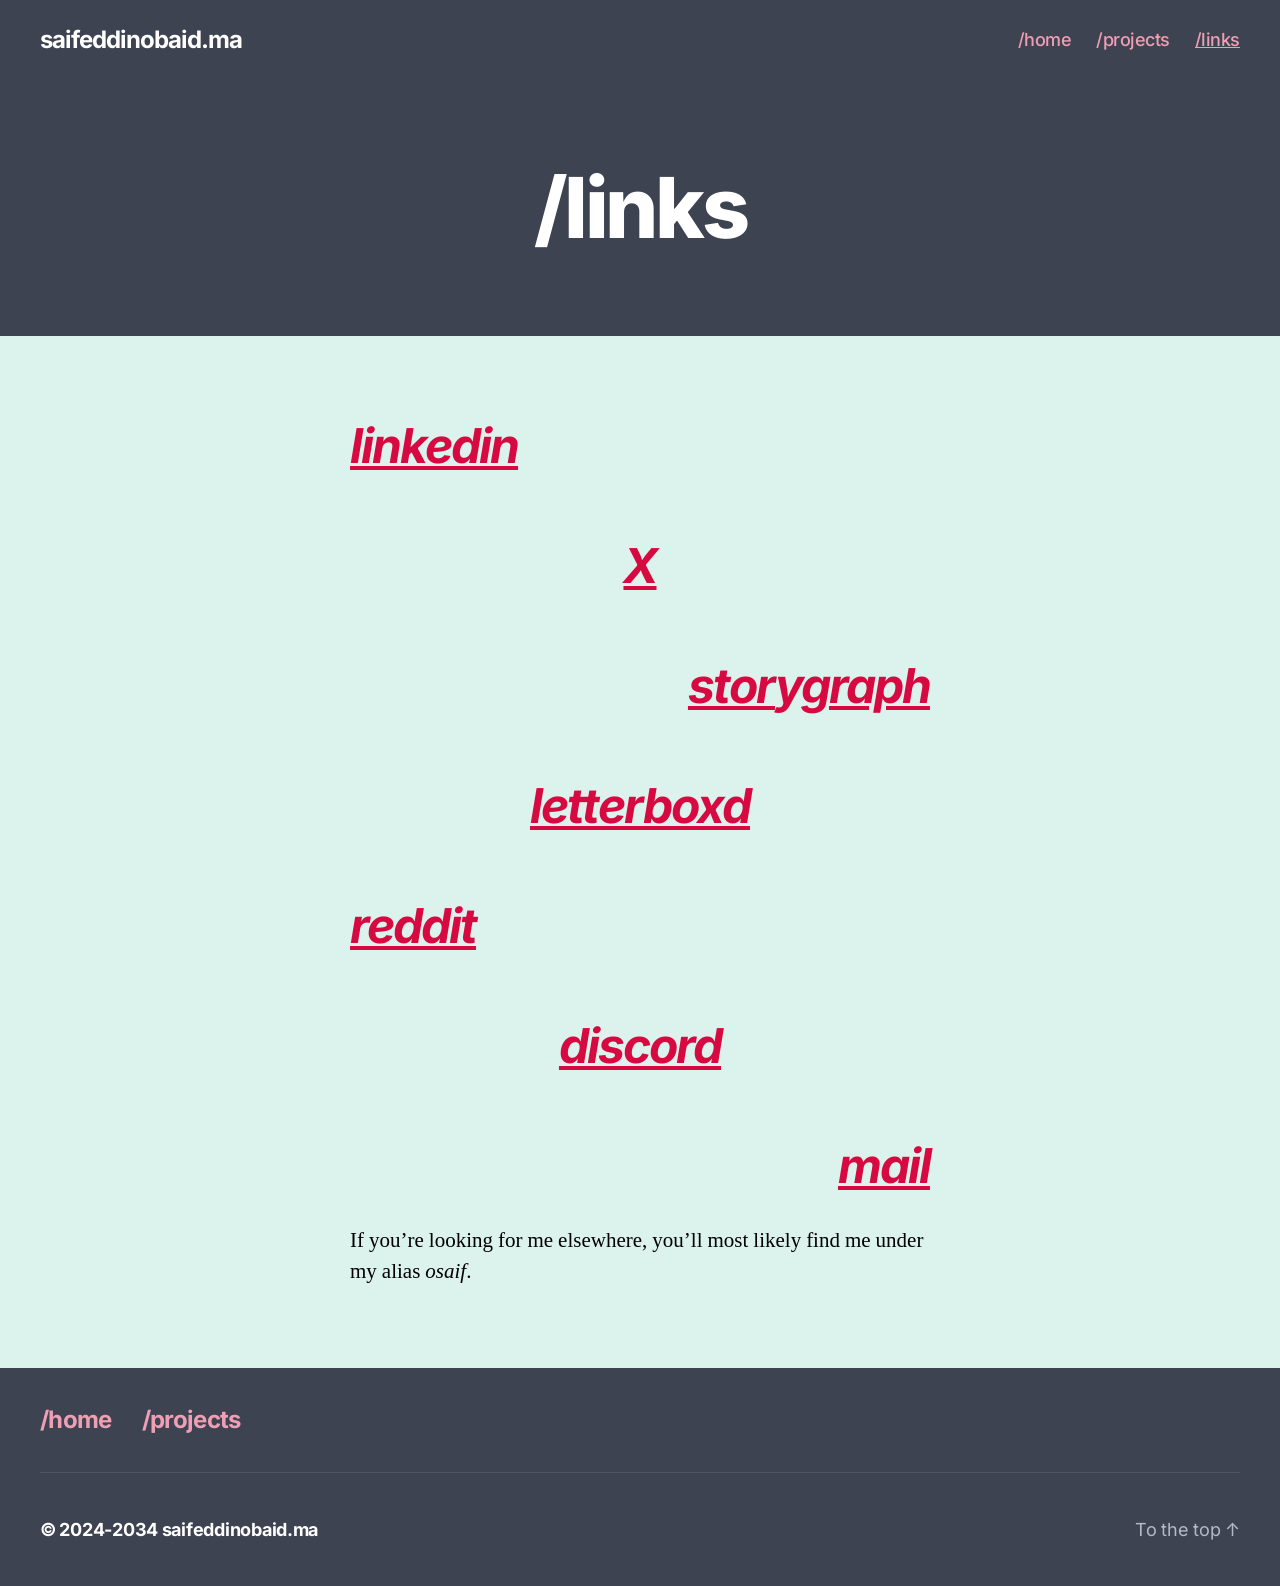
==== media/index.html @ ba8dfbd4 "Add files via upload" ====
<!DOCTYPE html>

<html class="no-js" lang="en-US">

	<head>

		<meta charset="UTF-8">
		<meta name="viewport" content="width=device-width, initial-scale=1.0" >
		<meta name="description" content="Where to find osaif.">

		<title>/links &#8211; osaif</title>

		<link rel="icon" type="image/webp" href="../assets/logo.webp">
		<link rel="apple-touch-icon" href="../assets/logo.webp">

		<link rel="stylesheet" href="../assets/tt/style.css" media="all">
		<link rel="stylesheet" href="../assets/tt/inline.css">
		<link rel="stylesheet" href="../assets/tt/print.css" media="print">
		<script src="../assets/tt/index.js" defer></script>
		<script>document.documentElement.className = document.documentElement.className.replace( 'no-js', 'js' );</script>

	</head>

	<body class="wp-singular page-template-default page custom-background singular missing-post-thumbnail has-no-pagination not-showing-comments footer-top-visible">

		<a class="skip-link screen-reader-text" href="#site-content">Skip to the content</a>
		<header id="site-header" class="header-footer-group" role="banner">

			<div class="header-inner section-inner">

				<div class="header-titles-wrapper">

					<div class="header-titles">

						<div class="site-title faux-heading"><a href="/">saifeddinobaid.ma</a></div>
					</div><!-- .header-titles -->

					<button class="toggle nav-toggle mobile-nav-toggle" data-toggle-target=".menu-modal" data-toggle-body-class="showing-menu-modal" aria-expanded="false" data-set-focus=".close-nav-toggle">
						<span class="toggle-inner">
							<span class="toggle-icon">
								<svg class="svg-icon" aria-hidden="true" role="img" focusable="false" xmlns="http://www.w3.org/2000/svg" width="26" height="7" viewbox="0 0 26 7"><path fill-rule="evenodd" d="M332.5,45 C330.567003,45 329,43.4329966 329,41.5 C329,39.5670034 330.567003,38 332.5,38 C334.432997,38 336,39.5670034 336,41.5 C336,43.4329966 334.432997,45 332.5,45 Z M342,45 C340.067003,45 338.5,43.4329966 338.5,41.5 C338.5,39.5670034 340.067003,38 342,38 C343.932997,38 345.5,39.5670034 345.5,41.5 C345.5,43.4329966 343.932997,45 342,45 Z M351.5,45 C349.567003,45 348,43.4329966 348,41.5 C348,39.5670034 349.567003,38 351.5,38 C353.432997,38 355,39.5670034 355,41.5 C355,43.4329966 353.432997,45 351.5,45 Z" transform="translate(-329 -38)" /></svg>
							</span>
							<span class="toggle-text">Menu</span>
						</span>
					</button><!-- .nav-toggle -->

				</div><!-- .header-titles-wrapper -->

				<div class="header-navigation-wrapper">

					<nav class="primary-menu-wrapper" aria-label="Horizontal" role="navigation">

						<ul class="primary-menu reset-list-style">

							<li class="page_item"><a href="/">/home</a></li>
							<li class="page_item"><a href="/projects/">/projects</a></li>
							<li class="page_item current_page_item current-menu-item"><a href="/media/" aria-current="page">/links</a></li>

						</ul>

					</nav><!-- .primary-menu-wrapper -->

				</div><!-- .header-navigation-wrapper -->

			</div><!-- .header-inner -->

		</header><!-- #site-header -->


<div class="menu-modal cover-modal header-footer-group" data-modal-target-string=".menu-modal">

	<div class="menu-modal-inner modal-inner">

		<div class="menu-wrapper section-inner">

			<div class="menu-top">

				<button class="toggle close-nav-toggle fill-children-current-color" data-toggle-target=".menu-modal" data-toggle-body-class="showing-menu-modal" aria-expanded="false" data-set-focus=".menu-modal">
					<span class="toggle-text">Close Menu</span>
					<svg class="svg-icon" aria-hidden="true" role="img" focusable="false" xmlns="http://www.w3.org/2000/svg" width="16" height="16" viewbox="0 0 16 16"><polygon fill="" fill-rule="evenodd" points="6.852 7.649 .399 1.195 1.445 .149 7.899 6.602 14.352 .149 15.399 1.195 8.945 7.649 15.399 14.102 14.352 15.149 7.899 8.695 1.445 15.149 .399 14.102" /></svg>
				</button><!-- .nav-toggle -->

				<nav class="mobile-menu" aria-label="Mobile" role="navigation">

					<ul class="modal-menu reset-list-style">

						<li class="page_item"><div class="ancestor-wrapper"><a href="/">/home</a></div></li>
						<li class="page_item"><div class="ancestor-wrapper"><a href="/projects/">/projects</a></div></li>
						<li class="page_item current_page_item current-menu-item"><div class="ancestor-wrapper"><a href="/media/" aria-current="page">/links</a></div></li>

					</ul>

				</nav>

			</div><!-- .menu-top -->

			<div class="menu-bottom">
			</div><!-- .menu-bottom -->

		</div><!-- .menu-wrapper -->

	</div><!-- .menu-modal-inner -->

</div><!-- .menu-modal -->

<main id="site-content" role="main">

<article class="page type-page status-publish hentry" id="post-links">

<header class="entry-header has-text-align-center header-footer-group">

	<div class="entry-header-inner section-inner medium">

		<h1 class="entry-title">/links</h1>
	</div><!-- .entry-header-inner -->

</header><!-- .entry-header -->

	<div class="post-inner thin ">

		<div class="entry-content">

<h2 class="wp-block-heading has-text-align-left"><em><a href="https://linkedin.com/in/saifeddinobaid/" target="_blank" rel="noreferrer noopener">linkedin</a></em></h2>

<h2 class="wp-block-heading has-text-align-center"><em><a href="https://x.com/saifeddinobaid" target="_blank" rel="noreferrer noopener">X</a></em></h2>

<h2 class="wp-block-heading has-text-align-right"><em><a href="https://app.thestorygraph.com/profile/osaif" target="_blank" rel="noreferrer noopener" style="text-decoration:none"><span style="text-decoration:underline">stor</span>yg<span style="text-decoration:underline">raph</span></a></em></h2>

<h2 class="wp-block-heading has-text-align-center"><em><a href="https://letterboxd.com/ocaif/" target="_blank" rel="noreferrer noopener">letterboxd</a></em></h2>

<h2 class="wp-block-heading has-text-align-left"><em><a href="https://www.reddit.com/user/ysaiif/" target="_blank" rel="noreferrer noopener">reddit</a></em></h2>

<h2 class="wp-block-heading has-text-align-center"><em><a href="https://discord.com/users/579795419819671556" target="_blank" rel="noreferrer noopener">discord</a></em></h2>

<h2 class="wp-block-heading has-text-align-right"><em><a href="mailto:hi@saifeddinobaid.ma">mail</a></em></h2>

<p class="wp-block-paragraph">If you&#8217;re looking for me elsewhere, you&#8217;ll most likely find me under my alias <em>osaif</em>.</p>

		</div><!-- .entry-content -->

	</div><!-- .post-inner -->

	<div class="section-inner">
	</div><!-- .section-inner -->

</article><!-- .post -->

</main><!-- #site-content -->


	<div class="footer-nav-widgets-wrapper header-footer-group">

		<div class="footer-inner section-inner">

			<div class="footer-top has-footer-menu">

				<nav aria-label="Footer" role="navigation" class="footer-menu-wrapper">

					<ul class="footer-menu reset-list-style">
						<li class="menu-item"><a href="/">/home</a></li>
						<li class="menu-item"><a href="/projects/">/projects</a></li>
					</ul>

				</nav><!-- .site-nav -->

			</div><!-- .footer-top -->

		</div><!-- .footer-inner -->

	</div><!-- .footer-nav-widgets-wrapper -->


			<footer id="site-footer" role="contentinfo" class="header-footer-group">

				<div class="section-inner">

					<div class="footer-credits">

						<p class="footer-copyright">&copy;
							2024-2034							<a href="/">saifeddinobaid.ma</a>
						</p><!-- .footer-copyright -->

					</div><!-- .footer-credits -->

					<a class="to-the-top" href="#site-header">
						<span class="to-the-top-long">
							To the top <span class="arrow" aria-hidden="true">&uarr;</span>						</span><!-- .to-the-top-long -->
						<span class="to-the-top-short">
							Up <span class="arrow" aria-hidden="true">&uarr;</span>						</span><!-- .to-the-top-short -->
					</a>

				</div><!-- .section-inner -->

			</footer><!-- #site-footer -->

	</body>
</html>
---- assets/tt/style.css ----
/*
Theme Name: Twenty Twenty
Text Domain: twentytwenty
Version: 1.7
Requires at least: 4.7
Requires PHP: 5.2.4
Description: Our default theme for 2020 is designed to take full advantage of the flexibility of the block editor. Organizations and businesses have the ability to create dynamic landing pages with endless layouts using the group and column blocks. The centered content column and fine-tuned typography also makes it perfect for traditional blogs. Complete editor styles give you a good idea of what your content will look like, even before you publish. You can give your site a personal touch by changing the background colors and the accent color in the Customizer. The colors of all elements on your site are automatically calculated based on the colors you pick, ensuring a high, accessible color contrast for your visitors.
Tags: blog, one-column, custom-background, custom-colors, custom-logo, custom-menu, editor-style, featured-images, footer-widgets, full-width-template, rtl-language-support, sticky-post, theme-options, threaded-comments, translation-ready, block-patterns, block-styles, wide-blocks, accessibility-ready
Author: the WordPress team
Author URI: https://wordpress.org/
Theme URI: https://wordpress.org/themes/twentytwenty/
License: GNU General Public License v2 or later
License URI: http://www.gnu.org/licenses/gpl-2.0.html

All files, unless otherwise stated, are released under the GNU General Public
License version 2.0 (http://www.gnu.org/licenses/gpl-2.0.html)

This theme, like WordPress, is licensed under the GPL.
Use it to make something cool, have fun, and share what you've learned
with others.
*/

/*--------------------------------------------------------------
>>> TABLE OF CONTENTS:
----------------------------------------------------------------

	0. 	CSS Reset
	1. 	Document Setup
	2. 	Element Base
	3. 	Helper Classes
	4. 	Site Header
	5. 	Menu Modal
	6. 	Search Modal
	7. 	Page Templates
		a. 	Template: Cover Template
		c. 	Template: Full Width
	8.  Post: Archive
	9.  Post: Single
	10. Blocks
	11. Entry Content
	12. Comments
	13. Site Pagination
	14. Error 404
	15. Widgets
	16. Site Footer
	17. Media Queries

----------------------------------------------------------------------------- */


/* -------------------------------------------------------------------------- */

/*	0. CSS Reset
/* -------------------------------------------------------------------------- */


html,
body {
	border: none;
	margin: 0;
	padding: 0;
}

h1,
h2,
h3,
h4,
h5,
h6,
p,
blockquote,
address,
big,
cite,
code,
em,
font,
img,
small,
strike,
sub,
sup,
li,
ol,
ul,
fieldset,
form,
label,
legend,
button,
table,
caption,
tr,
th,
td {
	border: none;
	font-size: inherit;
	line-height: inherit;
	margin: 0;
	padding: 0;
	text-align: inherit;
}

blockquote::before,
blockquote::after {
	content: "";
}


/* -------------------------------------------------------------------------- */

/*	1. Document Setup
/* -------------------------------------------------------------------------- */


html {
	font-size: 62.5%; /* 1rem = 10px */
	scroll-behavior: smooth;
}

@media (prefers-reduced-motion: reduce) {
	html {
		scroll-behavior: auto;
	}
}

body {
	background: #f5efe0;
	box-sizing: border-box;
	color: #000;
	font-family: -apple-system, BlinkMacSystemFont, "Helvetica Neue", Helvetica, sans-serif;
	font-size: 1.8rem;
	letter-spacing: -0.015em;
	text-align: left;
}

@supports ( font-variation-settings: normal ) {

	body {
		font-family: "Inter var", -apple-system, BlinkMacSystemFont, "Helvetica Neue", Helvetica, sans-serif;
	}
}

*,
*::before,
*::after {
	box-sizing: inherit;
	-webkit-font-smoothing: antialiased;
	word-break: break-word;
	word-wrap: break-word;
}

#site-content {
	overflow: hidden;
}


/* Clearing ---------------------------------- */

.group::after,
.entry-content::after {
	clear: both;
	content: "";
	display: block;
}


/* Base Transitions -------------------------- */

a,
path {
	transition: all 0.15s linear;
}


/* Screen Reader Text ------------------------ */

.screen-reader-text {
	border: 0;
	clip: rect(1px, 1px, 1px, 1px);
	-webkit-clip-path: inset(50%);
	clip-path: inset(50%);
	height: 1px;
	margin: -1px;
	overflow: hidden;
	padding: 0;
	position: absolute !important;
	width: 1px;
	word-wrap: normal !important;
	word-break: normal;
}

.screen-reader-text:focus {
	background-color: #f1f1f1;
	border-radius: 3px;
	box-shadow: 0 0 2px 2px rgba(0, 0, 0, 0.6);
	clip: auto !important;
	-webkit-clip-path: none;
	clip-path: none;
	color: #21759b;
	display: block;
	font-size: 0.875rem;
	font-weight: 700;
	height: auto;
	right: 5px;
	line-height: normal;
	padding: 15px 23px 14px;
	text-decoration: none;
	top: 5px;
	width: auto;
	z-index: 100000;
}


/* Skip Link --------------------------------- */

.skip-link {
	left: -9999rem;
	top: 2.5rem;
	z-index: 999999999;
	text-decoration: underline;
}

.skip-link:focus {
	display: block;
	left: 6px;
	top: 7px;
	font-size: 14px;
	font-weight: 600;
	text-decoration: none;
	line-height: normal;
	padding: 15px 23px 14px;
	z-index: 100000;
	right: auto;
}


/* Fonts ------------------------------------- */

/*
 * Chrome renders extra-wide &nbsp; characters for the Hoefler Text font.
 * This results in a jumping cursor when typing in both the classic editor and
 * block editor. The following font-face override fixes the issue by manually
 * inserting a custom font that includes just a Hoefler Text space replacement
 * for that character instead.
 */
@font-face {
	font-family: NonBreakingSpaceOverride;
	src: url([data-uri]) format("woff2"), url([data-uri]) format("woff");
}

/* ----------------------------------------------
Inter variable font. Usage:

@supports (font-variation-settings: normal) {
	html { font-family: 'Inter var', sans-serif; }
}
---------------------------------------------- */

@font-face {
	font-family: "Inter var";
	font-weight: 100 900; /* stylelint-disable-line font-weight-notation */
	font-style: normal;
	font-display: swap;
	src: url(./fonts/inter/Inter-upright-var.woff2) format("woff2");
}

@font-face {
	font-family: "Inter var";
	font-weight: 100 900; /* stylelint-disable-line font-weight-notation */
	font-style: italic;
	font-display: swap;
	src: url(./fonts/inter/Inter-italic-var.woff2) format("woff2");
}


/* Accessibility Settings -------------------- */

@media ( prefers-reduced-motion: reduce ) {

	* {
		animation-duration: 0s !important;
		transition-duration: 0s !important;
	}
}


/* -------------------------------------------------------------------------- */

/*	2. Element Base
/* ---------------------------------------------*---------------------------- */


main {
	display: block;
}

h1,
h2,
h3,
h4,
h5,
h6,
.faux-heading {
	font-feature-settings: "lnum";
	font-variant-numeric: lining-nums;
	font-weight: 700;
	letter-spacing: -0.0415625em;
	line-height: 1.25;
	margin: 3.5rem 0 2rem;
}

h1,
.heading-size-1 {
	font-size: 3.6rem;
	font-weight: 800;
	line-height: 1.138888889;
}

h2,
.heading-size-2 {
	font-size: 3.2rem;
}

h3,
.heading-size-3 {
	font-size: 2.8rem;
}

h4,
.heading-size-4 {
	font-size: 2.4rem;
}

h5,
.heading-size-5 {
	font-size: 2.1rem;
}

h6,
.heading-size-6 {
	font-size: 1.6rem;
	letter-spacing: 0.03125em;
	text-transform: uppercase;
}

p {
	line-height: 1.5;
	margin: 0 0 1em 0;
}

em,
i,
q,
dfn {
	font-style: italic;
}

em em,
em i,
i em,
i i,
cite em,
cite i {
	font-weight: bolder;
}

big {
	font-size: 1.2em;
}

small {
	font-size: 0.75em;
}

b,
strong {
	font-weight: 700;
}

ins {
	text-decoration: underline;
}

sub,
sup {
	font-size: 75%;
	line-height: 0;
	position: relative;
	vertical-align: baseline;
}

sup {
	top: -0.5em;
}

sub {
	bottom: -0.25em;
}

abbr,
acronym {
	cursor: help;
}

address {
	line-height: 1.5;
	margin: 0 0 2rem 0;
}

hr {
	border-style: solid;
	border-width: 0.1rem 0 0 0;
	border-color: #dcd7ca;
	margin: 4rem 0;
}

.entry-content hr,
hr.styled-separator {
	background: linear-gradient(to left, currentColor calc(50% - 16px), transparent calc(50% - 16px), transparent calc(50% + 16px), currentColor calc(50% + 16px));
	background-color: transparent !important;
	border: none;
	height: 0.1rem;
	overflow: visible;
	position: relative;
}

.entry-content hr:not(.has-background),
hr.styled-separator {
	color: #6d6d6d;
}

.entry-content hr::before,
.entry-content hr::after,
hr.styled-separator::before,
hr.styled-separator::after {
	background: currentColor;
	content: "";
	display: block;
	height: 1.6rem;
	position: absolute;
	top: calc(50% - 0.8rem);
	transform: rotate(22.5deg);
	width: 0.1rem;
}

.entry-content hr::before,
hr.styled-separator::before {
	left: calc(50% - 0.5rem);
}

.entry-content hr::after,
hr.styled-separator::after {
	right: calc(50% - 0.5rem);
}

a {
	color: #cd2653;
	text-decoration: underline;
}

a:hover,
a:focus {
	text-decoration: none;
}


/* Lists ------------------------------------- */

ul,
ol {
	margin: 0 0 3rem 3rem;
}

ul {
	list-style: disc;
}

ul ul {
	list-style: circle;
}

ul ul ul {
	list-style: square;
}

ol {
	list-style: decimal;
}

ol ol {
	list-style: lower-alpha;
}

ol ol ol {
	list-style: lower-roman;
}

li {
	line-height: 1.5;
	margin: 0.5rem 0 0 2rem;
}

li > ul,
li > ol {
	margin: 1rem 0 0 2rem;
}

.reset-list-style,
.reset-list-style ul,
.reset-list-style ol {
	list-style: none;
	margin: 0;
}

.reset-list-style li {
	margin: 0;
}

dt,
dd {
	line-height: 1.5;
}

dt {
	font-weight: 700;
}

dt + dd {
	margin-top: 0.5rem;
}

dd + dt {
	margin-top: 1.5rem;
}


/* Quotes ------------------------------------ */

blockquote {
	border-color: #cd2653;
	border-style: solid;

	/*rtl:ignore*/
	border-width: 0 0 0 0.2rem;
	color: inherit;
	font-size: 1em;
	margin: 4rem 0;

	/*rtl:ignore*/
	padding: 0.5rem 0 0.5rem 2rem;
}

cite {
	color: #6d6d6d;
	font-size: 1.4rem;
	font-style: normal;
	font-weight: 600;
	line-height: 1.25;
}

blockquote cite {
	display: block;
	margin: 2rem 0 0 0;
}

blockquote p:last-child {
	margin: 0;
}


/* Code -------------------------------------- */

code,
kbd,
pre,
samp {
	font-family: monospace;
	font-size: 0.9em;
	padding: 0.4rem 0.6rem;
}

code,
kbd,
samp {
	background: rgba(0, 0, 0, 0.075);
	border-radius: 0.2rem;
}

pre {
	border: 0.1rem solid #dcd7ca;
	line-height: 1.5;
	margin: 4rem 0;
	overflow: auto;
	padding: 3rem 2rem;
	text-align: left;
}

pre code {
	background: transparent;
	padding: 0;
}


/* Media ------------------------------------- */

figure {
	display: block;
	margin: 0;
}

iframe {
	display: block;
	max-width: 100%;
}

video {
	display: block;
}

svg,
img,
embed,
object {
	display: block;
	height: auto;
	max-width: 100%;
}

figcaption,
.wp-caption-text {
	color: #6d6d6d;
	display: block;
	font-size: 1.5rem;
	font-weight: 500;
	line-height: 1.2;
	margin-top: 1.5rem;
}

figcaption a,
.wp-caption-text a {
	color: inherit;
}

blockquote.instagram-media,
iframe.instagram-media {
	margin: auto !important;
}


/* GALLERIES */

.gallery {
	display: flex;
	flex-wrap: wrap;
	margin: 3em 0 3em -0.8em;
	width: calc(100% + 1.6em);
}

.gallery-item {
	margin: 0.8em 0;
	padding: 0 0.8em;
	width: 100%;
}

.gallery-caption {
	display: block;
	margin-top: 0.8em;
}


/* Inputs ------------------------------------ */

fieldset {
	border: 0.2rem solid #dcd7ca;
	padding: 2rem;
}

legend {
	font-size: 0.85em;
	font-weight: 700;
	padding: 0 1rem;
}

label {
	display: block;
	font-size: 1.6rem;
	font-weight: 400;
	margin: 0 0 0.5rem 0;
}

label.inline,
input[type="checkbox"] + label {
	display: inline;
	font-weight: 400;
	margin-left: 0.5rem;
}

input[type="checkbox"] {
	-webkit-appearance: none;
	-moz-appearance: none;
	position: relative;
	top: 2px;
	display: inline-block;
	margin: 0;
	width: 1.5rem;
	min-width: 1.5rem;
	height: 1.5rem;
	background: #fff;
	border-radius: 0;
	border-style: solid;
	border-width: 0.1rem;
	border-color: #dcd7ca;
	box-shadow: none;
	cursor: pointer;
}

input[type="checkbox"]:checked::before {
	/* Use the "Yes" SVG Dashicon */
	content: url("data:image/svg+xml;utf8,%3Csvg%20xmlns%3D%27http%3A%2F%2Fwww.w3.org%2F2000%2Fsvg%27%20viewBox%3D%270%200%2020%2020%27%3E%3Cpath%20d%3D%27M14.83%204.89l1.34.94-5.81%208.38H9.02L5.78%209.67l1.34-1.25%202.57%202.4z%27%20fill%3D%27%23000000%27%2F%3E%3C%2Fsvg%3E");
	position: absolute;
	display: inline-block;
	margin: -0.1875rem 0 0 -0.25rem;
	height: 1.75rem;
	width: 1.75rem;
}

input,
textarea,
button,
.button,
.faux-button,
.wp-block-button__link,
.wp-block-file__button {
	font-family: -apple-system, BlinkMacSystemFont, "Helvetica Neue", Helvetica, sans-serif;
	line-height: 1;
}

@supports ( font-variation-settings: normal ) {

	input,
	textarea,
	button,
	.button,
	.faux-button,
	.faux-button.more-link,
	.wp-block-button__link,
	.wp-block-file__button {
		font-family: "Inter var", -apple-system, BlinkMacSystemFont, "Helvetica Neue", Helvetica, sans-serif;
	}
}

input,
textarea {
	border-color: #dcd7ca;
	color: #000;
}

code,
input[type="url"],
input[type="email"],
input[type="tel"] {

	/*rtl:ignore*/
	direction: ltr;
}

input[type="text"],
input[type="password"],
input[type="email"],
input[type="url"],
input[type="date"],
input[type="month"],
input[type="time"],
input[type="datetime"],
input[type="datetime-local"],
input[type="week"],
input[type="number"],
input[type="search"],
input[type="tel"],
input[type="color"],
textarea {
	-webkit-appearance: none;
	-moz-appearance: none;
	background: #fff;
	border-radius: 0;
	border-style: solid;
	border-width: 0.1rem;
	box-shadow: none;
	display: block;
	font-size: 1.6rem;
	letter-spacing: -0.015em;
	margin: 0;
	max-width: 100%;
	padding: 1.5rem 1.8rem;
	width: 100%;
}

select {
	font-size: 1em;
}

textarea {
	height: 12rem;
	line-height: 1.5;
	width: 100%;
}

input::-webkit-input-placeholder {
	line-height: normal;
}

input:-ms-input-placeholder {
	line-height: normal;
}

input::-moz-placeholder {
	line-height: revert; /* Reset to the value from the user-agent stylesheet. */
}

input[type="search"]::-webkit-search-decoration,
input[type="search"]::-webkit-search-cancel-button,
input[type="search"]::-webkit-search-results-button,
input[type="search"]::-webkit-search-results-decoration {
	display: none;
}

button,
.button,
.faux-button,
.wp-block-button__link,
.wp-block-file .wp-block-file__button,
input[type="button"],
input[type="reset"],
input[type="submit"] {
	-webkit-appearance: none;
	-moz-appearance: none;
	background: #cd2653;
	border: none;
	border-radius: 0;
	color: #fff;
	cursor: pointer;
	display: inline-block;
	font-size: 1.5rem;
	font-weight: 600;
	letter-spacing: 0.0333em;
	line-height: 1.25;
	margin: 0;
	opacity: 1;
	padding: 1.1em 1.44em;
	text-align: center;
	text-decoration: none;
	text-transform: uppercase;
	transition: opacity 0.15s linear;
}

button:focus,
button:hover,
.button:focus,
.button:hover,
.faux-button:focus,
.faux-button:hover,
.wp-block-button .wp-block-button__link:focus,
.wp-block-button .wp-block-button__link:hover,
.wp-block-file .wp-block-file__button:focus,
.wp-block-file .wp-block-file__button:hover,
input[type="button"]:focus,
input[type="button"]:hover,
input[type="reset"]:focus,
input[type="reset"]:hover,
input[type="submit"]:focus,
input[type="submit"]:hover {
	text-decoration: underline;
}

input[type="text"]:focus,
input[type="email"]:focus,
input[type="url"]:focus,
input[type="password"]:focus,
input[type="number"]:focus,
input[type="tel"]:focus,
input[type="range"]:focus,
input[type="date"]:focus,
input[type="month"]:focus,
input[type="week"]:focus,
input[type="time"]:focus,
input[type="datetime"]:focus,
input[type="datetime-local"]:focus,
input[type="color"]:focus,
textarea:focus {
	border-color: currentColor;
}

input[type="search"]:focus {
	outline: thin dotted;
	outline-offset: -4px;
}

/* Tables ------------------------------------ */

table {
	border: 0.1rem solid #dcd7ca;
	border-collapse: collapse;
	border-spacing: 0;
	empty-cells: show;
	font-size: 1.6rem;
	margin: 4rem 0;
	max-width: 100%;
	overflow: hidden;
	width: 100%;
}

.alignleft > table {
	margin: 0;
}

.alignright > table {
	margin: 0;
}

th,
td {
	border: 0.1rem solid #dcd7ca;
	line-height: 1.4;
	margin: 0;
	overflow: visible;
	padding: 0.5em;
}

caption {
	background: #dcd7ca;
	font-weight: 600;
	padding: 0.5em;
	text-align: center;
}

thead {
	vertical-align: bottom;
	white-space: nowrap;
}

th {
	font-weight: 700;
}


/* -------------------------------------------------------------------------- */

/*	3. Helper Classes
/* -------------------------------------------------------------------------- */


/* Layout ------------------------------------ */

.no-margin {
	margin: 0;
}

.no-padding {
	padding: 0;
}

.screen-height {
	min-height: 100vh;
}

.admin-bar .screen-height {
	min-height: calc(100vh - 32px);
}

@media (max-width: 782px) {

	.admin-bar .screen-height {
		min-height: calc(100vh - 46px);
	}
}

.screen-width {
	position: relative;
	left: calc(50% - 50vw);
	width: 100vw;
}

/* Sections ---------------------------------- */

section {
	padding: 5rem 0;
	width: 100%;
}

.section-inner {
	margin-left: auto;
	margin-right: auto;
	max-width: 120rem;
	width: calc(100% - 4rem);
}

.section-inner.max-percentage {
	width: 100%;
}

.section-inner.thin {
	max-width: 58rem;
}

.section-inner.small {
	max-width: 80rem;
}

.section-inner.medium {
	max-width: 100rem;
}

.section-inner.no-margin {
	margin: 0;
}


/* Toggles ----------------------------------- */

.toggle {
	-moz-appearance: none;
	-webkit-appearance: none;
	color: inherit;
	cursor: pointer;
	font-family: inherit;
	position: relative;
	-webkit-touch-callout: none;
	-webkit-user-select: none;
	-khtml-user-select: none;
	-moz-user-select: none;
	-ms-user-select: none;
	text-align: inherit;
	user-select: none;
}

button.toggle {
	background: none;
	border: none;
	box-shadow: none;
	border-radius: 0;
	font-size: inherit;
	font-weight: 400;
	letter-spacing: inherit;
	padding: 0;
	text-transform: none;
}

/* Hiding and Showing ------------------------ */

.js .show-js {
	display: block !important;
}

.js .hide-js {
	display: none !important;
}

.no-js .show-no-js {
	display: block !important;
}

.no-js .hide-no-js {
	display: none !important;
}


/* Typography -------------------------------- */

.font-size-xl {
	font-size: 1.25em;
}

.font-size-xs {
	font-size: 0.8em;
}

.no-select {
	-webkit-touch-callout: none;
	-webkit-user-select: none;
	-moz-user-select: none;
	-ms-user-select: none;
	user-select: none;
}


/* Colors ------------------------------------ */

/* COLOR */

.color-accent,
.color-accent-hover:focus,
.color-accent-hover:hover {
	color: #cd2653;
}

/* BACKGROUND COLOR */

.bg-accent,
.bg-accent-hover:focus,
.bg-accent-hover:hover {
	background-color: #cd2653;
}

/* BORDER COLOR */

.border-color-accent,
.border-color-accent-hover:focus,
.border-color-accent-hover:hover {
	border-color: #cd2653;
}

/* FILL COLOR */

.fill-children-accent,
.fill-children-accent * {
	fill: #cd2653;
}

.fill-children-current-color,
.fill-children-current-color * {
	fill: currentColor;
}


/* Opacity ----------------------------------- */

.opacity-0 {
	opacity: 0;
}

.opacity-5 {
	opacity: 0.05;
}

.opacity-10 {
	opacity: 0.1;
}

.opacity-15 {
	opacity: 0.15;
}

.opacity-20 {
	opacity: 0.2;
}

.opacity-25 {
	opacity: 0.25;
}

.opacity-30 {
	opacity: 0.3;
}

.opacity-35 {
	opacity: 0.35;
}

.opacity-40 {
	opacity: 0.4;
}

.opacity-45 {
	opacity: 0.45;
}

.opacity-50 {
	opacity: 0.5;
}

.opacity-55 {
	opacity: 0.55;
}

.opacity-60 {
	opacity: 0.6;
}

.opacity-65 {
	opacity: 0.65;
}

.opacity-70 {
	opacity: 0.7;
}

.opacity-75 {
	opacity: 0.75;
}

.opacity-80 {
	opacity: 0.8;
}

.opacity-85 {
	opacity: 0.85;
}

.opacity-90 {
	opacity: 0.9;
}

.blend-mode-exclusion {
	mix-blend-mode: exclusion;
}

.blend-mode-hue {
	mix-blend-mode: hue;
}

.blend-mode-saturation {
	mix-blend-mode: saturation;
}

.blend-mode-color {
	mix-blend-mode: color;
}

.blend-mode-luminosity {
	mix-blend-mode: luminosity;
}


/* Image Classes ----------------------------- */

.bg-image {
	background-position: center;
	background-repeat: no-repeat;
	background-size: cover;
}

.bg-attachment-fixed {
	background-attachment: fixed;
}

@supports ( -webkit-overflow-scrolling: touch ) {

	.bg-attachment-fixed {
		background-attachment: scroll;
	}
}

@media ( prefers-reduced-motion: reduce ) {

	.bg-attachment-fixed {
		background-attachment: scroll;
	}
}

.wp-block-image.is-resized {
	margin-left: auto;
	margin-right: auto;
}

/* Search Form ------------------------------- */

.search-form {
	align-items: stretch;
	display: flex;
	flex-wrap: nowrap;
	margin: 0 0 -0.8rem -0.8rem;
}

.search-form .search-field,
.search-form .search-submit {
	margin: 0 0 0.8rem 0.8rem;
}

.search-form label {
	align-items: stretch;
	display: flex;
	font-size: inherit;
	margin: 0;
	width: 100%;
}

.search-form .search-field {
	width: 100%;
}

.search-form .search-submit {
	flex-shrink: 0;
}

.search-form .search-submit:focus,
.search-form .search-submit:hover {
	text-decoration: none;
}


/* Social Icons ------------------------------ */

ul.social-icons {
	display: flex;
	flex-wrap: wrap;
	margin: -0.9rem 0 0 -0.9rem;
	width: calc(100% + 0.9rem);
}

ul.social-icons li {
	margin: 0.9rem 0 0 0.9rem;
}

.social-icons a {
	align-items: center;
	background: #cd2653;
	border-radius: 50%;
	color: #fff;
	display: flex;
	height: 4.4rem;
	justify-content: center;
	padding: 0;
	text-decoration: none;
	transition: transform 0.15s ease-in-out;
	width: 4.4rem;
}

.social-icons a:focus,
.social-icons a:hover {
	transform: scale(1.1);
	text-decoration: none;
}


/* Cover Modals ------------------------------ */

.cover-modal {
	display: none;
	-ms-overflow-style: none;
	overflow: -moz-scrollbars-none;
}

.cover-modal::-webkit-scrollbar {
	display: none !important;
}

.cover-modal.show-modal {
	display: block;
	cursor: pointer;
}

.cover-modal.show-modal > * {
	cursor: default;
}


/* -------------------------------------------------------------------------- */

/*	4.	Site Header
/* -------------------------------------------------------------------------- */


#site-header {
	background: #fff;
	position: relative;
}

.header-inner {
	max-width: 168rem;
	padding: 3.15rem 0;
	z-index: 100;
}

/* Header Titles ----------------------------- */

.header-titles-wrapper {
	align-items: center;
	display: flex;
	justify-content: center;
	padding: 0 4rem;
	text-align: center;
}

body:not(.enable-search-modal) .header-titles-wrapper {
	justify-content: flex-start;
	padding-left: 0;
	text-align: left;
}

.site-title,
.site-logo,
.site-description {
	margin: 0;
}

.site-title {
	font-size: 2.1rem;
	font-weight: 600;
	line-height: 1;
}

.site-title a {
	color: inherit;
	display: block;
	text-decoration: none;
}

.site-title a:hover,
.site-title a:focus {
	text-decoration: underline;
}

.site-description {
	margin-top: 1rem;
	color: #6d6d6d;
	font-size: 1.8rem;
	font-weight: 500;
	display: none;
	letter-spacing: -0.0311em;
	transition: all 0.15s linear;
}

.site-logo a,
.site-logo img {
	display: block;
}

.header-titles .site-logo .site-logo {
	margin: 0;
}

.site-logo img {
	max-height: 6rem;
	margin: 0 auto;
	width: auto;
}

body:not(.enable-search-modal) .site-logo img {
	margin: 0;
}

/* Overlay Header ---------------------------- */

.overlay-header #site-header {
	background: transparent;
	margin: 0;
	position: absolute;
	left: 0;
	right: 0;
	top: 0;
	z-index: 2;
}

.overlay-header .header-inner {
	color: #fff;
}

.overlay-header .site-description,
.overlay-header .toggle {
	color: inherit;
}

.overlay-header .header-inner .toggle-wrapper::before {
	background-color: currentColor;
	opacity: 0.25;
}

.admin-bar.overlay-header #site-header {
	top: 32px;
}

@media (max-width: 782px) {

	.admin-bar.overlay-header #site-header {
		top: 46px;
	}
}

/* Header Navigation ------------------------- */

.header-navigation-wrapper {
	display: none;
}

/* Header Toggles ---------------------------- */

.header-toggles {
	display: none;
}

.header-inner .toggle {
	align-items: center;
	display: flex;
	overflow: visible;
	padding: 0 2rem;
}

.header-inner .toggle svg {
	display: block;
	position: relative;
	z-index: 1;
}

.header-inner .toggle path {
	fill: currentColor;
}

.toggle-inner {
	display: flex;
	justify-content: center;
	height: 2.3rem;
	position: relative;
}

.toggle-icon {
	display: block;
	overflow: hidden;
}

.toggle-inner .toggle-text {
	color: #6d6d6d;
	font-size: 1rem;
	font-weight: 600;
	position: absolute;
	top: calc(100% + 0.5rem);
	width: auto;
	white-space: nowrap;
	word-break: break-all;
}

.overlay-header .toggle-text {
	color: inherit;
}

.header-inner .toggle:focus .toggle-text,
.header-inner .toggle:hover .toggle-text {
	text-decoration: underline;
}

/* Search Toggle ----------------------------- */

.search-toggle {
	position: absolute;
	bottom: 0;
	left: 0;
	top: 0;
}

.search-toggle .toggle-icon,
.search-toggle svg {
	height: 2.5rem;
	max-width: 2.3rem;
	width: 2.3rem;
}

/* Navigation Toggle ------------------------- */

.nav-toggle {
	position: absolute;
	bottom: 0;
	right: 0;
	top: 0;
	width: 6.6rem;
}

.nav-toggle .toggle-icon,
.nav-toggle svg {
	height: 0.8rem;
	width: 2.6rem;
}

.nav-toggle .toggle-inner {
	padding-top: 0.8rem;
}

/* Primary Menu ---------------------------- */

.primary-menu-wrapper {
	display: none;
}

ul.primary-menu {
	display: flex;
	font-size: 1.8rem;
	font-weight: 500;
	letter-spacing: -0.0277em;
	flex-wrap: wrap;
	justify-content: flex-end;
	margin: -0.8rem 0 0 -1.6rem;
}

.primary-menu .icon {
	display: block;
	height: 0.7rem;
	position: absolute;
	pointer-events: none;
	transform: rotate(-45deg);
	width: 1.3rem;
}

.primary-menu .icon::before,
.primary-menu .icon::after {
	content: "";
	display: block;
	background-color: currentColor;
	position: absolute;
	bottom: calc(50% - 0.1rem);
	left: 0;
}

.primary-menu .icon::before {
	height: 0.9rem;
	width: 0.2rem;
}

.primary-menu .icon::after {
	height: 0.2rem;
	width: 0.9rem;
}

.primary-menu li {
	font-size: inherit;
	line-height: 1.25;
	position: relative;
}

.primary-menu > li {
	margin: 0.8rem 0 0 1.6rem;
}

.primary-menu > li.menu-item-has-children > a {
	padding-right: 2rem;
}

.primary-menu > li > .icon {
	right: -0.5rem;
	top: calc(50% - 0.4rem);
}

.primary-menu a {
	color: inherit;
	display: block;
	line-height: 1.2;
	text-decoration: none;
	word-break: normal;
	word-wrap: normal;
}

.primary-menu a:hover,
.primary-menu a:focus,
.primary-menu .current_page_ancestor {
	text-decoration: underline;
}

.primary-menu li.current-menu-item > a,
.primary-menu li.current-menu-item > .link-icon-wrapper > a {
	text-decoration: underline;
}

.primary-menu li.current-menu-item > a:hover,
.primary-menu li.current-menu-item > .link-icon-wrapper > a:hover,
.primary-menu li.current-menu-item > a:focus,
.primary-menu li.current-menu-item > .link-icon-wrapper > a:focus {
	text-decoration: none;
}

/* SUB MENU */

.primary-menu ul {
	background: #000;
	border-radius: 0.4rem;
	color: #fff;
	font-size: 1.7rem;
	opacity: 0;
	padding: 1rem 0;
	position: absolute;
	right: 9999rem;
	top: calc(100% + 2rem);
	transition: opacity 0.15s linear, transform 0.15s linear, right 0s 0.15s;
	transform: translateY(0.6rem);
	width: 20rem;
	z-index: 1;
}

.primary-menu li.menu-item-has-children:hover > ul,
.primary-menu li.menu-item-has-children:focus > ul,
.primary-menu li.menu-item-has-children.focus > ul {
	right: 0;
	opacity: 1;
	transform: translateY(0);
	transition: opacity 0.15s linear, transform 0.15s linear;
}

.primary-menu ul::before,
.primary-menu ul::after {
	content: "";
	display: block;
	position: absolute;
	bottom: 100%;
}

.primary-menu ul::before {
	height: 2rem;
	left: 0;
	right: 0;
}

.primary-menu ul::after {
	border: 0.8rem solid transparent;
	border-bottom-color: #000;
	right: 1.8rem;
}

.primary-menu ul a {
	background: transparent;
	border: none;
	color: inherit;
	display: block;
	padding: 1rem 2rem;
	transition: background-color 0.15s linear;
	width: 100%;
}

.primary-menu ul li.menu-item-has-children > a {
	padding-right: 4.5rem;
}

.primary-menu ul li.menu-item-has-children .icon {
	position: absolute;
	right: 1.5rem;
	top: calc(50% - 0.5rem);
}

/* DEEP DOWN */

.primary-menu ul ul {
	top: -1rem;
}

.primary-menu ul li.menu-item-has-children:hover > ul,
.primary-menu ul li.menu-item-has-children:focus > ul,
.primary-menu ul li.menu-item-has-children.focus > ul {
	right: calc(100% + 2rem);
}

.primary-menu ul ul::before {
	bottom: 0;
	height: auto;
	left: auto;
	right: -2rem;
	top: 0;
	width: 2rem;
}

.primary-menu ul ul::after {
	border-bottom-color: transparent;

	/*rtl:ignore*/
	border-left-color: #000;
	bottom: auto;
	right: -1.6rem;
	top: 2rem;
}

.rtl .primary-menu ul ul::after {
	transform: rotate(180deg);
}

/*
 * Enable nav submenu expansion with tapping on arrows on large-viewport
 * touch interfaces (e.g. tablets or laptops with touch screens).
 * These rules are supported by all browsers (>IE11) and when JS is disabled.
 */
@media (any-pointer: coarse) {

	.primary-menu > li.menu-item-has-children > a {
		padding-right: 0;
		margin-right: 2rem;
	}

	.primary-menu ul li.menu-item-has-children > a {
		margin-right: 4.5rem;
		padding-right: 0;
		width: unset;
	}

}

/* Repeat previous rules for IE11 (when JS enabled for polyfill). */
body.touch-enabled .primary-menu > li.menu-item-has-children > a {
	padding-right: 0;
	margin-right: 2rem;
}

body.touch-enabled .primary-menu ul li.menu-item-has-children > a {
	margin-right: 4.5rem;
	padding-right: 0;
	width: unset;
}

/* -------------------------------------------------------------------------- */

/*	5. Menu Modal
/* -------------------------------------------------------------------------- */


.menu-modal {
	background: #fff;
	display: none;
	opacity: 0;
	overflow-y: auto;
	overflow-x: hidden;
	position: fixed;
	bottom: 0;
	left: -99999rem;
	right: 99999rem;
	top: 0;
	transition: opacity 0.25s ease-in, left 0s 0.25s, right 0s 0.25s;
	z-index: 99;
}

.admin-bar .menu-modal {
	top: 32px;
}

@media (max-width: 782px) {

	.admin-bar .menu-modal {
		top: 46px;
	}
}

.menu-modal.show-modal {
	display: flex;
}

.menu-modal.active {
	left: 0;
	opacity: 1;
	right: 0;
	transition: opacity 0.25s ease-out;
}

.menu-modal-inner {
	background: #fff;
	display: flex;
	justify-content: stretch;
	overflow: auto;
	-ms-overflow-style: auto;
	width: 100%;
}

.menu-wrapper {
	display: flex;
	flex-direction: column;
	justify-content: space-between;
	position: relative;
}

button.close-nav-toggle {
	align-items: center;
	display: flex;
	font-size: 1.6rem;
	font-weight: 500;
	justify-content: flex-end;
	padding: 3.1rem 0;
	width: 100%;
}

button.close-nav-toggle svg {
	height: 1.6rem;
	width: 1.6rem;
}

button.close-nav-toggle .toggle-text {
	margin-right: 1.6rem;
}

.menu-modal .menu-top {
	flex-shrink: 0;
}


/* Main Menu --------------------------------- */

.modal-menu {
	position: relative;
	left: calc(50% - 50vw);
	width: 100vw;
}

.modal-menu li {
	border-color: #dedfdf;
	border-style: solid;
	border-width: 0.1rem 0 0 0;
	display: flex;
	flex-wrap: wrap;
	line-height: 1;
	justify-content: flex-start;
	margin: 0;
}

.modal-menu > li > a,
.modal-menu > li > .ancestor-wrapper > a {
	font-size: 2rem;
	font-weight: 700;
	letter-spacing: -0.0375em;
}

.modal-menu > li:last-child {
	border-bottom-width: 0.1rem;
}

.modal-menu .ancestor-wrapper {
	display: flex;
	justify-content: space-between;
	width: 100%;
}

.modal-menu a {
	display: block;
	padding: 2rem 2.5rem;
	text-decoration: none;
	width: 100%;
}

.modal-menu a:focus,
.modal-menu a:hover,
.modal-menu li.current-menu-item > .ancestor-wrapper > a,
.modal-menu li.current_page_ancestor > .ancestor-wrapper > a {
	text-decoration: underline;
}

button.sub-menu-toggle {
	border-left: 0.1rem solid #dedfdf;
	flex-shrink: 0;
	margin: 1rem 0;
	padding: 0 2.5rem;
}

button.sub-menu-toggle svg {
	height: 0.9rem;
	transition: transform 0.15s linear;
	width: 1.5rem;
}

button.sub-menu-toggle.active svg {
	transform: rotate(180deg);
}

.modal-menu ul {
	display: none;
	margin: 0;
	width: 100%;
}

.modal-menu ul li {
	border-left-width: 1rem;
}

.modal-menu ul li a {
	color: inherit;
	font-weight: 500;
}

/* Main menu animation ----------------------- */

.menu-wrapper .menu-item {
	position: relative;
}

.menu-wrapper .active {
	display: block;
}

.menu-wrapper.is-toggling {
	pointer-events: none;
}

.menu-wrapper.is-toggling .menu-item {
	position: absolute;
	top: 0;
	left: 0;
	margin: 0;
	width: 100%;
}

.menu-wrapper.is-toggling .menu-bottom .social-menu .menu-item {
	width: auto;
}

.menu-wrapper.is-animating .menu-item,
.menu-wrapper.is-animating .toggling-target {
	transition-duration: 250ms;
}

.menu-wrapper.is-animating .menu-item {
	transition-property: transform;
}

.menu-wrapper.is-toggling .toggling-target {
	display: block;
	position: absolute;
	top: 0;
	left: 0;
	opacity: 1;
}

.menu-wrapper.is-toggling .toggling-target.active {
	opacity: 0;
}

.menu-wrapper.is-animating.is-toggling .toggling-target {
	display: block;
	transition-property: opacity;
	opacity: 0;
}

.menu-wrapper.is-animating.is-toggling .toggling-target.active {
	opacity: 1;
}

.menu-wrapper.is-toggling .modal-menu > li:last-child li {
	border-top-color: transparent;
	border-bottom-width: 0.1rem;
}

@media (prefers-reduced-motion: reduce) {

	.menu-wrapper.is-animating .menu-item,
	.menu-wrapper.is-animating .toggling-target {
		transition-duration: 1ms !important;
	}

}


/* Expanded Menu ----------------------------- */

.expanded-menu {
	display: none;
}

.mobile-menu {
	display: block;
}


/* Menu Bottom ------------------------------- */

.menu-bottom {
	flex-shrink: 0;
	padding: 4rem 0;
}

.menu-bottom nav {
	width: 100%;
}

.menu-copyright {
	display: none;
	font-size: 1.6rem;
	font-weight: 500;
	margin: 0;
}

.menu-copyright a:focus,
.menu-copyright a:hover {
	text-decoration: underline;
}

.menu-bottom .social-menu {
	justify-content: center;
}


/* -------------------------------------------------------------------------- */

/*	6. Search Modal
/* -------------------------------------------------------------------------- */


.search-modal {
	background: rgba(0, 0, 0, 0.2);
	display: none;
	opacity: 0;
	position: fixed;
	bottom: 0;
	left: -9999rem;
	top: 0;
	transition: opacity 0.2s linear, left 0s 0.2s linear;
	width: 100%;
	z-index: 999;
}

.admin-bar .search-modal.active {
	top: 32px;
}

@media (max-width: 782px) {

	.admin-bar .search-modal.active {
		top: 46px;
	}
}

.search-modal-inner {
	background: #fff;
	transform: translateY(-100%);
	transition: transform 0.15s linear, box-shadow 0.15s linear;
}

.search-modal-inner .section-inner {
	display: flex;
	justify-content: space-between;
	max-width: 168rem;
}

.search-modal.active {
	left: 0;
	opacity: 1;
	transition: opacity 0.2s linear;
}

.search-modal.active .search-modal-inner {
	box-shadow: 0 0 2rem 0 rgba(0, 0, 0, 0.08);
	transform: translateY(0);
	transition: transform 0.25s ease-in-out, box-shadow 0.1s 0.25s linear;
}

button.search-untoggle {
	align-items: center;
	display: flex;
	flex-shrink: 0;
	justify-content: center;
	margin-right: -2.5rem;
	padding: 0 2.5rem;
}

.search-modal button.search-untoggle {
	color: inherit;
}

.search-modal.active .search-untoggle {
	animation: popIn both 0.3s 0.2s;
}

.search-untoggle svg {
	height: 1.5rem;
	transition: transform 0.15s ease-in-out;
	width: 1.5rem;
}

.search-untoggle:focus svg,
.search-untoggle:hover svg {
	transform: scale(1.15);
}


/* Modal Search Form ------------------------- */

.search-modal form {
	margin: 0;
	position: relative;
	width: 100%;
}

.search-modal .search-field {
	background: none;
	border: none;
	border-radius: 0;
	color: inherit;
	font-size: 2rem;
	letter-spacing: -0.0277em;
	height: 8.4rem;
	margin: 0 0 0 -2rem;
	max-width: calc(100% + 2rem);
	padding: 0 0 0 2rem;
	width: calc(100% + 2rem);
}

.search-modal .search-field::-webkit-input-placeholder {
	color: inherit;
}

.search-modal .search-field:-ms-input-placeholder {
	color: inherit;
}

.search-modal .search-field::-moz-placeholder {
	color: inherit;
	line-height: 4;
}

.search-modal .search-submit {
	position: absolute;
	right: -9999rem;
	top: 50%;
	transform: translateY(-50%);
}

.search-modal .search-submit:focus {
	right: 0;
}


/* -------------------------------------------------------------------------- */

/*	7a. Template: Cover Template
/* -------------------------------------------------------------------------- */


.cover-header {
	display: flex;
	overflow: hidden;
}

.cover-header-inner-wrapper {
	display: flex;
	position: relative;
	flex-direction: column;
	justify-content: flex-end;
	width: 100%;
}

.cover-header-inner {
	padding: 10rem 0 5rem 0;
	width: 100%;
}

.cover-color-overlay,
.cover-color-overlay::before {
	position: absolute;
	bottom: 0;
	left: 0;
	right: 0;
	top: 0;
}

.cover-color-overlay::before {
	background: currentColor;
	content: "";
	display: block;
}

.cover-header .entry-header {
	position: relative;
	width: 100%;
	z-index: 1;
}

.cover-header .entry-header * {
	color: #fff;
}

body.template-cover .entry-header {
	background: transparent;
	padding: 0;
}

.cover-header h1,
.cover-header h2,
.cover-header h3,
.cover-header h4,
.cover-header h5,
.cover-header h6,
.cover-header .faux-heading {
	color: inherit;
}

.cover-header .entry-header a {
	color: inherit;
}

/* To The Content ---------------------------- */

.to-the-content-wrapper {
	position: absolute;
	left: 0;
	right: 0;
	top: calc(100% + 0.5rem);
}

.to-the-content {
	align-items: center;
	display: flex;
	justify-content: center;
	height: 4rem;
	text-decoration: none;
}

.to-the-content svg {
	height: 2rem;
	transition: transform 0.15s linear;
	transform: translateY(0);
	width: 1.767rem;
}

.to-the-content:focus svg,
.to-the-content:hover svg {
	transform: translateY(20%);
}


/* -------------------------------------------------------------------------- */

/*	7c. Template: Full Width
/* -------------------------------------------------------------------------- */


body.template-full-width .entry-content > *:not(.alignwide):not(.alignfull):not(.alignleft):not(.alignright):not(.is-style-wide),
body.template-full-width [class*="__inner-container"] > *:not(.alignwide):not(.alignfull):not(.alignleft):not(.alignright):not(.is-style-wide) {
	max-width: 120rem;
}

body.template-full-width .entry-content .alignleft,
body.template-full-width .entry-content .alignright {
	position: static;
}

body.template-full-width .entry-content .alignleft,
body.template-full-width [class*="wp-block"].alignwide [class*="__inner-container"] > .alignleft,
body.template-full-width [class*="wp-block"].alignwide [class*="__inner-container"] > p .alignleft,
body.template-full-width [class*="wp-block"].alignwide [class*="__inner-container"] > .wp-block-image .alignleft {

	/*rtl:ignore*/
	margin-left: 0;
	position: static;
}

body.template-full-width .entry-content > .alignleft,
body.template-full-width [class*="wp-block"].alignfull:not(.has-background) [class*="__inner-container"] > .alignleft,
body.template-full-width [class*="wp-block"].alignfull:not(.has-background) [class*="__inner-container"] > p .alignleft,
body.template-full-width [class*="wp-block"].alignfull:not(.has-background) [class*="__inner-container"] > .wp-block-image .alignleft {

	/*rtl:ignore*/
	margin-left: 2rem;
	position: static;
}

body.template-full-width .entry-content .alignright,
body.template-full-width [class*="wp-block"].alignwide [class*="__inner-container"] > .alignright,
body.template-full-width [class*="wp-block"].alignwide [class*="__inner-container"] > p .alignright,
body.template-full-width [class*="wp-block"].alignwide [class*="__inner-container"] > .wp-block-image .alignright {

	/*rtl:ignore*/
	margin-right: 0;
	position: static;
}

body.template-full-width .entry-content > .alignright,
body.template-full-width [class*="wp-block"].alignfull:not(.has-background) [class*="__inner-container"] > .alignright,
body.template-full-width [class*="wp-block"].alignfull:not(.has-background) [class*="__inner-container"] > p .alignright,
body.template-full-width [class*="wp-block"].alignfull:not(.has-background) [class*="__inner-container"] > .wp-block-image .alignright {

	/*rtl:ignore*/
	margin-right: 2rem;
	position: static;
}


/* -------------------------------------------------------------------------- */

/*	8. Post: Archive
/* -------------------------------------------------------------------------- */


/* Archive Header ---------------------------- */

.archive-header {
	background-color: #fff;
	padding: 4rem 0;
}

.reduced-spacing .archive-header {
	padding-bottom: 2rem;
}

.archive-title {
	font-size: 2.4rem;
	font-weight: 700;
	letter-spacing: -0.026666667em;
	margin: 0;
}

.archive-subtitle p:last-child {
	margin-bottom: 0;
}


/* Posts ------------------------------------- */

body:not(.singular) main > article:first-of-type {
	padding: 4rem 0 0;
}


/* Search Results ---------------------------- */

.no-search-results-form {
	padding-top: 5rem;
}


/* -------------------------------------------------------------------------- */

/*	9. Post: Single
/* -------------------------------------------------------------------------- */


/* Post Header ------------------------------- */

.singular .entry-header {
	background-color: #fff;
	padding: 4rem 0;
}

.entry-categories {
	line-height: 1.25;
	margin-bottom: 2rem;
}

.entry-categories-inner {
	justify-content: center;
	display: flex;
	flex-wrap: wrap;
	margin: -0.5rem 0 0 -1rem;
}

.entry-categories a {
	border-bottom: 0.15rem solid currentColor;
	font-size: 1.4rem;
	font-weight: 700;
	letter-spacing: 0.036666667em;
	margin: 0.5rem 0 0 1rem;
	text-decoration: none;
	text-transform: uppercase;
}

.entry-categories a:focus,
.entry-categories a:hover {
	border-bottom-color: transparent;
}

h1.entry-title,
h2.entry-title {
	margin: 0;
}

.entry-title a {
	color: inherit;
	text-decoration: none;
}

.entry-title a:focus,
.entry-title a:hover {
	text-decoration: underline;
}

.intro-text {
	margin-top: 2rem;
}

.singular .intro-text {
	font-size: 2rem;
	letter-spacing: -0.0315em;
	line-height: 1.4;
}

/* POST META */

.post-meta-single-top .post-meta {
	justify-content: center;
}

.post-meta-wrapper {
	margin-top: 2rem;
	margin-right: auto;
	margin-left: auto;
	max-width: 58rem;
	width: 100%;
}

.post-meta {
	color: #6d6d6d;
	display: flex;
	flex-wrap: wrap;
	font-size: 1.5rem;
	font-weight: 500;
	list-style: none;
	margin: -1rem 0 0 -2rem;
}

.post-meta li {
	flex-shrink: 0;
	letter-spacing: -0.016875em;
	margin: 1rem 0 0 2rem;
	max-width: calc(100% - 2rem);
}

.post-meta a {
	color: inherit;
	text-decoration: none;
}

.post-meta a:focus,
.post-meta a:hover {
	text-decoration: underline;
}

.post-meta .meta-wrapper {
	align-items: center;
	display: flex;
	flex-wrap: nowrap;
}

.post-meta .meta-icon {
	flex-shrink: 0;
	margin-right: 1rem;
}

.sticky .post-sticky {
	color: inherit;
}

.post-meta .post-author .meta-icon svg {
	width: 1.6rem;
	height: 1.8rem;
}

.post-meta .post-categories .meta-icon svg {
	width: 1.8rem;
	height: 1.7rem;
}

.post-meta .post-comment-link .meta-icon svg {
	width: 1.8rem;
	height: 1.8rem;
}

.post-meta .post-date .meta-icon svg {
	width: 1.7rem;
	height: 1.8rem;
}

.post-meta .post-edit .meta-icon svg {
	width: 1.8rem;
	height: 1.8rem;
}

.post-meta .post-sticky .meta-icon svg {
	width: 1.5rem;
	height: 1.8rem;
}

.post-meta .post-tags .meta-icon svg {
	width: 1.8rem;
	height: 1.8rem;
}

.post-meta svg * {
	fill: currentColor;
}


/* Featured Media ---------------------------- */

.featured-media {
	margin-top: 5rem;
	position: relative;
}

.singular .featured-media {
	margin-top: 0;
}

.singular .featured-media-inner {
	position: relative;
	left: calc(50% - 50vw);
	width: 100vw;
}

.singular .featured-media::before {
	background: #fff;
	content: "";
	display: block;
	position: absolute;
	bottom: 50%;
	left: 0;
	right: 0;
	top: 0;
}

.featured-media img {
	margin: 0 auto;
}

.featured-media figcaption {
	margin: 1.5rem auto 0 auto;
	text-align: center;
	width: calc(100% - 5rem);
}

.post-inner {
	padding-top: 5rem;
}

.reduced-spacing.missing-post-thumbnail .post-inner {
	padding-top: 0;
}


/* Post Footer ------------------------------- */

/* POST NAV LINKS */

.post-nav-links {
	border-radius: 0.4rem;
	display: flex;
	font-size: 0.9em;
	font-weight: 600;
	line-height: 1;
	margin: 3em auto 0 auto;
	padding: 0;
	width: calc(100% - 4rem);
	max-width: 58rem;
}

.post-nav-links > span.label {
	padding: 1em 0;
}

.post-nav-links > * {
	padding: 1em 0.75em;
}

/* POST META BOTTOM */

.post-meta-wrapper.post-meta-single-bottom {
	margin-top: 3rem;
}


/* Author Bio -------------------------------- */

.author-bio {
	margin-top: 4rem;
	margin-right: auto;
	margin-left: auto;
	max-width: 58rem;
	width: 100%;
}

.hide-avatars .author-bio {
	padding-left: 0;
}

.author-bio .author-title-wrapper {
	align-items: center;
	display: flex;
	margin: 0 0 1rem 0;
}

.author-bio .avatar {
	border-radius: 50%;
	margin-right: 1.5rem;
	height: 5rem;
	width: 5rem;
}

.hide-avatars img.avatar {
	display: none;
}

.author-bio p:last-child {
	margin-bottom: 0;
}

.author-bio .author-title {
	margin: 0;
}

.author-bio .author-link {
	display: block;
	font-size: 1.6rem;
	font-weight: 600;
	margin-top: 1em;
	text-decoration: none;
}

.author-bio .author-link:focus,
.author-bio .author-link:hover {
	text-decoration: underline;
}


/* Single Pagination ------------------------- */

.pagination-single {
	font-size: 1.8rem;
	margin-top: 5rem;
}

.pagination-single-inner {
	display: flex;
	flex-direction: column;
}

.pagination-single hr:first-child {
	margin: 0 0 2.8rem 0;
}

.pagination-single hr:last-child {
	margin: 2.8rem 0 0.8rem 0;
}

.pagination-single a {
	align-items: baseline;
	display: flex;
	font-weight: 600;
	letter-spacing: -0.0275em;
	text-decoration: none;
	flex: 1;
}

.pagination-single a + a {
	margin-top: 1rem;
}

.pagination-single a .arrow {
	margin-right: 1rem;
}

.pagination-single a:focus .title,
.pagination-single a:hover .title {
	text-decoration: underline;
}


/* -------------------------------------------------------------------------- */

/*	10. Blocks
/* -------------------------------------------------------------------------- */


/* Block Colors ------------------------------ */

.has-text-color a {
	color: inherit;
}

/* CUSTOM COLORS */

:root .has-accent-color {
	color: #cd2653;
}

:root .has-accent-background-color {
	background-color: #cd2653;
	color: #fff;
}

:root .has-primary-color {
	color: #000;
}

:root .has-primary-background-color {
	background-color: #000;
	color: #f5efe0;
}

:root .has-secondary-color {
	color: #6d6d6d;
}

:root .has-secondary-background-color {
	background-color: #6d6d6d;
	color: #fff;
}

:root .has-subtle-background-color {
	color: #dcd7ca;
}

:root .has-subtle-background-background-color {
	background-color: #dcd7ca;
	color: #000;
}

:root .has-background-color {
	color: #f5efe0;
}

:root .has-background-background-color {
	background-color: #f5efe0;
	color: #000;
}


/* Block Typography Classes ------------------ */

.has-text-align-left {

	/*rtl:ignore*/
	text-align: left;
}

.has-text-align-center {
	text-align: center;
}

.has-text-align-right {
	text-align: right;
}

.has-drop-cap:not(:focus)::first-letter {
	color: #cd2653;
	font-family: -apple-system, BlinkMacSystemFont, "Helvetica Neue", Helvetica, sans-serif;
	font-size: 5.1em;
	font-weight: 800;
	margin: 0.05em 0.1em 0 0;
}

.has-drop-cap:not(:focus)::first-letter::after {
	content: "";
	display: table;
	clear: both;
}

.has-drop-cap:not(:focus)::after {
	padding: 0;
}


/* Block Font Families ----------------------- */

.has-drop-cap:not(:focus)::first-letter,
.entry-content .wp-block-archives,
.entry-content .wp-block-categories,
.entry-content .wp-block-cover-image,
.entry-content .wp-block-latest-comments,
.entry-content .wp-block-latest-posts,
.entry-content .wp-block-pullquote,
.entry-content .wp-block-quote.is-large,
.entry-content .wp-block-quote.is-style-large {
	font-family: -apple-system, BlinkMacSystemFont, "Helvetica Neue", Helvetica, sans-serif;
}

@supports ( font-variation-settings: normal ) {

	.has-drop-cap:not(:focus)::first-letter,
	.entry-content .wp-block-archives,
	.entry-content .wp-block-categories,
	.entry-content .wp-block-latest-posts,
	.entry-content .wp-block-latest-comments,
	.entry-content .wp-block-cover-image p,
	.entry-content .wp-block-pullquote {
		font-family: "Inter var", -apple-system, BlinkMacSystemFont, "Helvetica Neue", Helvetica, sans-serif;
	}
}

/* Block Font Sizes -------------------------- */

.entry-content .has-small-font-size {
	font-size: 0.842em;
}

.entry-content .has-normal-font-size,
.entry-content .has-regular-font-size {
	font-size: 1em;
}

.entry-content .has-medium-font-size {
	font-size: 1.1em;
	line-height: 1.45;
}

.entry-content .has-large-font-size {
	font-size: 1.25em;
	line-height: 1.4;
}

.entry-content .has-larger-font-size {
	font-size: 1.5em;
	line-height: 1.3;
}


/* Block: Base Margins ----------------------- */

*[class*="_inner-container"] > *:first-child {
	margin-top: 0;
}

*[class*="_inner-container"] > *:last-child {
	margin-bottom: 0;
}

.wp-block-archives:not(.alignwide):not(.alignfull),
.wp-block-categories:not(.alignwide):not(.alignfull),
.wp-block-code,
.wp-block-columns:not(.alignwide):not(.alignfull),
.wp-block-cover:not(.alignwide):not(.alignfull):not(.alignleft):not(.alignright):not(.aligncenter),
.wp-block-embed:not(.alignwide):not(.alignfull):not(.alignleft):not(.alignright):not(.aligncenter),
.wp-block-gallery:not(.alignwide):not(.alignfull):not(.alignleft):not(.alignright):not(.aligncenter),
.wp-block-group:not(.has-background):not(.alignwide):not(.alignfull),
.wp-block-image:not(.alignwide):not(.alignfull):not(.alignleft):not(.alignright):not(.aligncenter),
.wp-block-latest-comments:not(.aligncenter):not(.alignleft):not(.alignright),
.wp-block-latest-posts:not(.aligncenter):not(.alignleft):not(.alignright),
.wp-block-media-text:not(.alignwide):not(.alignfull),
.wp-block-preformatted,
.wp-block-pullquote:not(.alignwide):not(.alignfull):not(.alignleft):not(.alignright),
.wp-block-quote,
.wp-block-quote.is-large,
.wp-block-quote.is-style-large,
.wp-block-verse,
.wp-block-video:not(.alignwide):not(.alignfull) {
	margin-bottom: 3rem;
	margin-top: 3rem;
}


/* Block: Shared Nesting Alignment Resets ---- */

[class*="__inner-container"] .wp-block-group:not(.alignfull):not(.alignwide):not(.alignleft):not(.alignright),
[class*="__inner-container"] .wp-block-cover:not(.alignfull):not(.alignwide):not(.alignleft):not(.alignright) {
	margin-left: auto;
	margin-right: auto;
	max-width: 58rem;
}


/* Block: Shared Widget Styles --------------- */

.wp-block-archives,
.wp-block-categories,
.wp-block-latest-posts,
.wp-block-latest-comments {
	list-style: none;
	margin-left: 0;
}

.wp-block-archives ul,
.wp-block-categories ul,
.wp-block-latest-posts ul,
.wp-block-latest-comments ul {
	list-style: none;
}

.entry-content .wp-block-archives > li,
.entry-content .wp-block-categories > li,
.entry-content .wp-block-latest-posts > li,
.entry-content .wp-block-latest-comment > li {
	margin-left: 0;
}

.entry-content .wp-block-archives > li:last-child,
.entry-content .wp-block-categories > li:last-child,
.entry-content .wp-block-latest-posts > li:last-child,
.entry-content .wp-block-latest-comment > li:last-child {
	margin-bottom: 0;
}

.entry-content .wp-block-archives *,
.entry-content .wp-block-categories *,
.entry-content .wp-block-latest-posts *,
.entry-content .wp-block-latest-comments * {
	font-family: inherit;
}

.entry-content .wp-block-archives li,
.entry-content .wp-block-categories li,
.entry-content .wp-block-latest-posts li {
	color: #6d6d6d;
}

.wp-block-archives a,
.wp-block-categories a,
.wp-block-latest-posts a,
.wp-block-latest-comments a {
	font-weight: 700;
	text-decoration: none;
}

.wp-block-archives a:hover,
.wp-block-categories a:hover,
.wp-block-latest-posts a:hover,
.wp-block-latest-comments a:hover,
.wp-block-archives a:focus,
.wp-block-categories a:focus,
.wp-block-latest-posts a:focus,
.wp-block-latest-comments a:focus {
	text-decoration: underline;
}

.wp-block-latest-posts a,
.wp-block-latest-comments__comment-meta {
	font-weight: 700;
	letter-spacing: -0.025em;
	line-height: 1.25;
}

.wp-block-latest-comments__comment-date,
.wp-block-latest-posts__post-date {
	color: #6d6d6d;
	font-size: 0.7em;
	font-weight: 600;
	letter-spacing: normal;
	margin-top: 0.15em;
}


/* Block: Shared Media Styles ---------------- */

.wp-block-embed figcaption,
.wp-block-image figcaption {
	color: #6d6d6d;
	font-size: 1.4rem;
	margin-bottom: 0;
	margin-top: 1.5rem;
}

/* Block: Audio ------------------------------ */

.wp-block-audio audio {
	width: 100%;
}

/* Block: Button ----------------------------- */

.wp-block-button {
	margin: 3rem 0;
}

.wp-block-button.is-style-outline {
	color: #cd2653;
}

.is-style-outline .wp-block-button__link:not(.has-text-color) {
	color: inherit;
}

.is-style-outline .wp-block-button__link {
	padding: calc(1.1em - 0.2rem) calc(1.44em - 0.2rem);
}

/* Block: Columns ---------------------------- */

.wp-block-columns.alignfull,
.alignfull:not(.has-background) .wp-block-columns {
	padding-left: 2rem;
	padding-right: 2rem;
}

.wp-block-column {
	margin-bottom: 3.2rem;
}

.wp-block-column > *:first-child {
	margin-top: 0;
}

.wp-block-column > *:last-child {
	margin-bottom: 0;
}

/* Block: Cover ------------------------------ */

.wp-block-cover-image .wp-block-cover__inner-container,
.wp-block-cover .wp-block-cover__inner-container {
	width: calc(100% - 4rem);
	padding: 2rem 0;
}

.wp-block-cover-image .wp-block-cover-image-text,
.wp-block-cover-image .wp-block-cover-text,
.wp-block-cover-image h2,
.wp-block-cover .wp-block-cover-image-text,
.wp-block-cover .wp-block-cover-text,
.wp-block-cover h2 {
	max-width: 100%;
	padding: 0;
}

.wp-block-cover-image h2,
.wp-block-cover h2 {
	font-size: 3.2rem;
}

/* Block: Embed ------------------------------ */

/* Block: File ------------------------------- */

.wp-block-file {
	align-items: center;
	display: flex;
	flex-wrap: wrap;
	justify-content: space-between;
}

.wp-block-file a:not(.wp-block-file__button) {
	font-weight: 700;
	text-decoration: none;
}

.wp-block-file a:not(.wp-block-file__button):not(:last-child) {
	margin-right: 1rem;
}

.wp-block-file a:not(.wp-block-file__button):focus,
.wp-block-file a:not(.wp-block-file__button):hover {
	text-decoration: underline;
}

.wp-block-file .wp-block-file__button {
	font-size: 1.5rem;
	padding: 1em 1.25em;
}

.wp-block-file a.wp-block-file__button:visited {
	opacity: 1;
}

.wp-block-file a.wp-block-file__button:active,
.wp-block-file a.wp-block-file__button:focus,
.wp-block-file a.wp-block-file__button:hover {
	opacity: 1;
	text-decoration: underline;
}


/* Block: Gallery ---------------------------- */

.wp-block-gallery ul {
	list-style: none;
	margin: 0 0 -1.6rem 0;
}

figure.wp-block-gallery.alignnone,
figure.wp-block-gallery.aligncenter {
	margin-bottom: 3rem;
	margin-top: 3rem;
}

figure.wp-block-gallery.alignleft {
	margin: 0.3rem 2rem 2rem 0;
}

figure.wp-block-gallery.alignright {
	margin: 0.3rem 0 2rem 2rem;
}

figure.wp-block-gallery.alignwide {
	margin-bottom: 4rem;
	margin-top: 4rem;
}

figure.wp-block-gallery.alignfull {
	margin-bottom: 5rem;
	margin-top: 5rem;
}

/* Block: Group ------------------------------ */

.wp-block-group.has-background {
	padding: 2rem;
	margin-bottom: 0;
	margin-top: 0;
}

.wp-block-group__inner-container {
	margin: 0 auto;
}

.wp-block-group__inner-container,
.entry-content .wp-block-group p {
	max-width: 100%;
}

.alignfull:not(.has-background) > .wp-block-group__inner-container > p:not(.has-background-color) {
	padding-left: 2rem;
	padding-right: 2rem;
}

/* Block: Image ------------------------------ */

/* Block: Media And Text --------------------- */

.wp-block-media-text .wp-block-media-text__content {
	padding: 3rem 2rem;
}

.wp-block-media-text .wp-block-media-text__content p {
	max-width: none;
}

.wp-block-media-text__content > *:first-child {
	margin-top: 0;
}

.wp-block-media-text__content > *:last-child {
	margin-bottom: 0;
}

/* Block: Pullquote -------------------------- */

/* STYLE: DEFAULT */

.wp-block-pullquote {
	padding: 0;
	position: relative;
}

.wp-block-pullquote.alignleft,
.wp-block-pullquote.alignright {
	max-width: calc(100% - 4rem);
}

.wp-block-pullquote::before {
	background: #fff;
	border-radius: 50%;
	color: #cd2653;
	content: "”";
	display: block;
	font-size: 6.2rem;
	font-weight: 500;
	line-height: 1.2;
	margin: 0 auto 1.5rem auto;
	text-align: center;
	height: 4.4rem;
	width: 4.4rem;
}

.reduced-spacing .wp-block-pullquote::before {
	border: 0.1rem solid currentColor;
	font-size: 5.9rem;
}

.wp-block-pullquote blockquote {
	border: none;
	margin: 0;
	padding: 0;
}

.wp-block-pullquote blockquote p {
	font-family: inherit;
	font-size: 2.8rem;
	font-weight: 700;
	line-height: 1.178571429;
	letter-spacing: -0.041785714em;
	max-width: 100%;
}

.wp-block-pullquote p:last-of-type {
	margin-bottom: 0;
}

.wp-block-pullquote cite {
	color: #6d6d6d;
	font-size: 1.6rem;
	font-weight: 500;
	margin-top: 1.2rem;
}

.wp-block-pullquote.alignleft p,
.wp-block-pullquote.alignright p {
	font-size: 2.8rem;
}

.wp-block-pullquote.alignleft {
	text-align: left;
}

.wp-block-pullquote.alignright {
	text-align: right;
}

.wp-block-pullquote.alignleft::before {
	margin-left: 0;
}

.wp-block-pullquote.alignright::before {
	margin-right: 0;
}

/* STYLE: SOLID BACKGROUND COLOR */

.wp-block-pullquote.is-style-solid-color {
	padding: 3rem 2rem;
}

.wp-block-pullquote.is-style-solid-color::before {
	position: absolute;
	top: 0;
	left: 50%;
	transform: translateY(-50%) translateX(-50%);
}

.wp-block-pullquote.is-style-solid-color.alignleft::before,
.wp-block-pullquote.is-style-solid-color.alignright::before {
	transform: translateY(-50%);
}

.wp-block-pullquote.is-style-solid-color.alignleft::before {
	left: 2rem;
}

.wp-block-pullquote.is-style-solid-color.alignright::before {
	left: auto;
	right: 2rem;
}

.wp-block-pullquote.is-style-solid-color blockquote {
	max-width: 100%;
	text-align: inherit;
}

.wp-block-pullquote.is-style-solid-color cite {
	color: inherit;
}

/* Block: Separator  ------------------------- */

hr.wp-block-separator {
	margin: 3rem 0;
}

/* STYLE: WIDE */

.wp-block-separator.is-style-wide {
	max-width: calc(100vw - 4rem);
	position: relative;
	width: 100%;
}

/* STYLE: DOTS */

.wp-block-separator.is-style-dots::before {
	background: none;
	color: inherit;
	font-size: 3.2rem;
	font-weight: 700;
	height: auto;
	letter-spacing: 1em;
	padding-left: 1em;
	position: static;
	transform: none;
	width: auto;
}

.wp-block-separator.is-style-dots::after {
	content: none;
}


/* Block: Search ----------------------------- */

.wp-block-search .wp-block-search__input {
	width: auto;
}

/* Block: Table ------------------------------ */

.wp-block-table.is-style-stripes tbody tr:nth-child(odd) {
	background: #dcd7ca;
}

figure.wp-block-table.is-style-stripes {
	border-bottom: none;
}

.wp-block-table.is-style-stripes table {
	border-collapse: inherit;
}

/* Block: Quote ------------------------------ */

.wp-block-quote p,
.wp-block-quote cite {
	text-align: inherit;
}

.wp-block-quote[style="text-align:center"] {
	border-width: 0;
	padding: 0;
}

.wp-block-quote[style="text-align:right"] {

	/*rtl:begin:ignore*/
	border-width: 0 0.2rem 0 0;
	padding: 0 2rem 0 0;

	/*rtl:end:ignore*/
}

/* STYLE: LARGE */

.wp-block-quote.is-large,
.wp-block-quote.is-style-large {
	border: none;
	padding: 0;
	margin-left: auto;
	margin-right: auto;
}

.wp-block-quote.is-large p,
.wp-block-quote.is-style-large p {
	font-family: inherit;
	font-size: 2.4rem;
	font-style: normal;
	font-weight: 700;
	letter-spacing: -0.02em;
	line-height: 1.285;
}

.wp-block-quote.is-large cite,
.wp-block-quote.is-large footer,
.wp-block-quote.is-style-large cite,
.wp-block-quote.is-style-large footer {
	font-size: 1.6rem;
	text-align: inherit;
}

/* Block: Widget Latest Comments ------------- */

.entry-content .wp-block-latest-comments li {
	margin: 2rem 0;
}

.has-avatars .wp-block-latest-comments__comment .wp-block-latest-comments__comment-excerpt,
.has-avatars .wp-block-latest-comments__comment .wp-block-latest-comments__comment-meta {
	margin-left: 5.5rem;
}

.entry-content .wp-block-latest-comments a {
	text-decoration: none;
}

.entry-content .wp-block-latest-comments a:hover,
.entry-content .wp-block-latest-comments a:focus {
	text-decoration: underline;
}

.wp-block-latest-comments__comment {
	font-size: inherit;
}

.wp-block-latest-comments__comment-date {
	margin-top: 0.4em;
}

.wp-block-latest-comments__comment-excerpt p {
	font-size: 0.7em;
	margin: 0.9rem 0 2rem 0;
}

/* Block: Widget Latest Posts ---------------- */

.wp-block-latest-posts.is-grid li {
	border-top: 0.2rem solid #dcd7ca;
	margin-top: 2rem;
	padding-top: 1rem;
}

.wp-block-latest-posts.has-dates {
	list-style: none;
}

.wp-block-latest-posts.has-dates:not(.is-grid) li {
	margin-top: 1.5rem;
}

.wp-block-latest-posts.has-dates:not(.is-grid) li:first-child {
	margin-top: 0;
}


/* -------------------------------------------------------------------------- */

/*	11. Entry Content
/* -------------------------------------------------------------------------- */


.entry-content {
	line-height: 1.5;
}

.entry-content > * {
	margin-left: auto;
	margin-right: auto;
	margin-bottom: 1.25em;
}

.entry-content > *:first-child {
	margin-top: 0;
}

.entry-content > *:last-child {
	margin-bottom: 0;
}

.read-more-button-wrap {
	margin-top: 1em;
	text-align: center;
}

.entry-content a:hover,
.entry-content a:focus {
	text-decoration: none;
}

.entry-content p,
.entry-content li {
	line-height: 1.4;
}

.entry-content li img {
	display: inline-block;
}

.entry-content h1,
.entry-content h2,
.entry-content h3,
.entry-content h4,
.entry-content h5,
.entry-content h6 {
	margin: 3.5rem auto 2rem;
}

.entry-content ul ul,
.entry-content ol ol,
.entry-content ul ol,
.entry-content ol ul {
	margin-bottom: 1rem;
}

.entry-content hr {
	margin: 4rem auto;
}

.post-inner .entry-content > .wp-block-cover.alignwide:first-child,
.post-inner .entry-content > .wp-block-cover.alignfull:first-child {
	margin-top: 0;
}

/* Font Families ----------------------------- */

.entry-content {
	font-family: NonBreakingSpaceOverride, "Hoefler Text", Garamond, "Times New Roman", serif;
	letter-spacing: normal;
}

.entry-content h1,
.entry-content h2,
.entry-content h3,
.entry-content h4,
.entry-content h5,
.entry-content h6,
.entry-content cite,
.entry-content figcaption,
.entry-content table,
.entry-content address,
.entry-content .wp-caption-text,
.entry-content .wp-block-file {
	font-family: -apple-system, BlinkMacSystemFont, "Helvetica Neue", Helvetica, sans-serif;
}

@supports ( font-variation-settings: normal ) {

	.entry-content h1,
	.entry-content h2,
	.entry-content h3,
	.entry-content h4,
	.entry-content h5,
	.entry-content h6,
	.entry-content cite,
	.entry-content figcaption,
	.entry-content table,
	.entry-content address,
	.entry-content .wp-caption-text,
	.entry-content .wp-block-file {
		font-family: "Inter var", -apple-system, BlinkMacSystemFont, "Helvetica Neue", Helvetica, sans-serif;
	}
}


/* Alignment Classes ------------------------- */

.entry-content > *:not(.alignwide):not(.alignfull):not(.alignleft):not(.alignright):not(.is-style-wide) {
	max-width: 58rem;
	width: calc(100% - 4rem);
}

[class*="__inner-container"] > *:not(.alignwide):not(.alignfull):not(.alignleft):not(.alignright):not(.is-style-wide) {
	max-width: 58rem;
	width: 100%;
}

.alignnone,
.aligncenter,
.alignleft,
.alignright,
.alignwide {
	margin-top: 4rem;
	margin-right: auto;
	margin-bottom: 4rem;
	margin-left: auto;
}

[class*="__inner-container"] > *:not(.alignwide):not(.alignfull):not(.alignleft):not(.alignright) {
	margin-left: auto;
	margin-right: auto;
}

/* Full */

.alignfull {
	margin-top: 5rem;
	margin-right: auto;
	margin-bottom: 5rem;
	margin-left: auto;
	max-width: 100vw;
	position: relative;
	width: 100%;
}

[class*="__inner-container"] > .alignfull {
	max-width: 100%;
}

/* Wide */

.alignwide {
	max-width: 120rem;
	position: relative;
	width: calc(100% - 4rem);
}

[class*="__inner-container"] > .alignwide {
	width: 100%;
}

/* Center */

.aligncenter,
.aligncenter img {
	margin-left: auto;
	margin-right: auto;
}

/* Left and right */

.alignleft,
.alignright {
	max-width: 50%;
}

.alignleft {

	/*rtl:ignore*/
	float: left;
	margin: 0.3rem 2rem 2rem 2rem;
}

.alignright {

	/*rtl:ignore*/
	float: right;
	margin: 0.3rem 2rem 2rem 2rem;
}

[class*="wp-block"].alignfull:not(.has-background) [class*="__inner-container"] > .alignleft,
[class*="wp-block"].alignfull:not(.has-background) [class*="__inner-container"] > p .alignleft,
[class*="wp-block"].alignfull:not(.has-background) [class*="__inner-container"] > .wp-block-image .alignleft {

	/*rtl:ignore*/
	margin-left: 2rem;
}

[class*="wp-block"].alignfull:not(.has-background) [class*="__inner-container"] > .alignright,
[class*="wp-block"].alignfull:not(.has-background) [class*="__inner-container"] > p .alignright,
[class*="wp-block"].alignfull:not(.has-background) [class*="__inner-container"] > .wp-block-image .alignright {

	/*rtl:ignore*/
	margin-right: 2rem;
}

/* Entry Media ------------------------------- */

.alignfull > figcaption,
.alignfull > .wp-caption-text {
	margin-left: auto;
	margin-right: auto;
	max-width: 58rem;
	width: calc(100% - 4rem);
}


/* -------------------------------------------------------------------------- */

/*	12. Comments
/* -------------------------------------------------------------------------- */


/* Comment Headers ----------------------------- */

.comments-wrapper {
	margin-top: 5rem;
}

.comment-reply-title {
	margin: 0 0 4rem 0;
	text-align: center;
}


/* Comment Item ----------------------------- */

/* COMMENT HEADER */

.comments .comment,
.comments .pingback,
.comments .trackback,
.comments .review {
	padding-top: 3.5rem;
}

div.comment:first-of-type {
	margin-top: 3.5rem;
	padding-top: 0;
}

.comments .comments-header + div {
	margin-top: 0;
	padding-top: 0;
}

.comment-body {
	position: relative;
}

.comment .comment {
	padding-left: 5%;
}

.comment-meta {
	line-height: 1.1;
	margin-bottom: 1.5rem;
	min-height: 5rem;
	padding-left: 5rem;
	position: relative;
}

.hide-avatars .comment-meta {
	min-height: 0;
	padding-left: 0;
}

.comment-meta a {
	color: inherit;
}

.comment-author {
	font-size: 1.8rem;
	font-weight: 700;
	letter-spacing: -0.027777778em;
}

.comment-author a {
	text-decoration: underline;
}

.comment-author a:hover,
.comment-author a:focus {
	text-decoration: none;
}

.comment-meta .avatar {
	height: 4rem;
	position: absolute;
	left: 0;
	top: 0;
	width: 4rem;
}

.comment-author .url {
	text-decoration: underline;
}

.comment-metadata {
	color: #6d6d6d;
	font-size: 1.4rem;
	font-weight: 500;
	margin-top: 0.6rem;
}

.comment-metadata a {
	text-decoration: none;
}

.comment-metadata a:focus,
.comment-metadata a:hover {
	text-decoration: underline;
}


/* COMMENT CONTENT */

.comment-content.entry-content > *:not(.alignwide):not(.alignfull):not(.alignleft):not(.alignright):not(.is-style-wide) {
	width: 100%;
}

.comment-content.entry-content .alignleft {

	/*rtl:ignore*/
	margin-left: 0;
}

.comment-content.entry-content .alignright {

	/*rtl:ignore*/
	margin-right: 0;
}

/* COMMENT FOOTER */

.comment-footer-meta {
	align-items: center;
	display: flex;
	flex-wrap: wrap;
	font-size: 1.2rem;
	font-weight: 600;
	justify-content: flex-start;
	letter-spacing: 0.030833333em;
	line-height: 1;
	margin: 1.5rem 0 -1rem -1.5rem;
	text-transform: uppercase;
}

.comment-footer-meta > * {
	margin: 0 0 1rem 1.5rem;
}

.comment-reply-link {
	background-color: #cd2653;
	color: #fff;
	display: block;
	padding: 0.7rem;
}

.bypostauthor .comment-footer-meta .by-post-author {
	display: block;
}

.comment-footer-meta a {
	text-decoration: none;
}

.comment-footer-meta a:focus,
.comment-footer-meta a:hover {
	text-decoration: underline;
}


/* Pingbacks & Trackbacks ------------------------- */

.pingback .comment-meta,
.trackback .comment-meta {
	padding-left: 0;
}


/* Comments Pagination ---------------------------- */

.comments-pagination {
	display: flex;
	flex-wrap: wrap;
	justify-content: space-between;
	margin-top: 6rem;
	text-align: center;
}

.comments-pagination.only-next {
	justify-content: flex-end;
}

.comments-pagination .page-numbers {
	display: none;
	text-decoration: none;
}

.comments-pagination .page-numbers:focus,
.comments-pagination .page-numbers:hover {
	text-decoration: underline;
}

.comments-pagination .prev,
.comments-pagination .next {
	display: block;
}

.comments-pagination .prev {
	left: 0;
}

.comments-pagination .next {
	right: 0;
	text-align: right;
}


/* Comment Respond ---------------------------- */

.comment-respond::after {
	clear: both;
	content: "";
	display: block;
}

.comment-respond .comment-notes,
.comment-respond .logged-in-as {
	color: #6d6d6d;
	font-size: 1.6rem;
	line-height: 1.4;
	margin: -3rem 0 4rem 0;
	text-align: center;
}

.comment-respond .comment-notes a,
.comment-respond .logged-in-as a {
	color: inherit;
	text-decoration: none;
}

.comment-respond .comment-notes a:focus,
.comment-respond .comment-notes a:hover,
.comment-respond .logged-in-as a:focus,
.comment-respond .logged-in-as a:hover {
	text-decoration: underline;
}

.comment-respond p {
	line-height: 1.1;
	margin-bottom: 2rem;
	margin-left: auto;
	margin-right: auto;
}

.comment-respond p:not(.comment-notes) {
	max-width: 58rem;
}

.comment-form-cookies-consent {
	align-items: baseline;
	display: flex;
}

.comment-respond > p:last-of-type {
	margin-bottom: 0;
}

.comment-respond label {
	display: block;
}

.comment-respond input[type="checkbox"] + label {
	font-size: 1.5rem;
	line-height: 1.25;
}

.comment-respond input[type="text"],
.comment-respond input[type="email"],
.comment-respond textarea {
	margin-bottom: 0;
}

.comment-respond textarea {
	height: 15rem;
}

.comment-respond #submit {
	display: block;
}

.comment-respond .comments-closed {
	text-align: center;
}


/* Reply Respond ---------------------------- */

.comments .comment-respond {
	padding: 3rem 0 0;
}

.comments .comment-respond .comment-reply-title,
.comments .comment-respond .comment-notes,
.comments .comment-respond .logged-in-as {
	text-align: left;
}

.comment-reply-title small {
	display: block;
	font-size: 1.6rem;
	font-weight: 600;
	letter-spacing: -0.0277em;
	margin: 0.5rem 0 0 0;
	white-space: nowrap;
}

.comment-reply-title small a {
	text-decoration: none;
}

.comment-reply-title small a:focus,
.comment-reply-title small a:hover {
	text-decoration: underline;
}


/* -------------------------------------------------------------------------- */

/*	13. Site Pagination
/* -------------------------------------------------------------------------- */


.pagination .nav-links {
	align-items: baseline;
	display: flex;
	flex-wrap: wrap;
	font-size: 1.8rem;
	font-weight: 600;
	margin: -1.5rem 0 0 -2.5rem;
	width: calc(100% + 2.5rem);
}

.pagination-separator {
	margin: 5rem 0;
}

.nav-links > * {
	margin: 1.5rem 0 0 2.5rem;
}

.nav-links .placeholder {
	display: none;
	visibility: hidden;
}

.pagination a {
	text-decoration: none;
}

.pagination a:focus,
.pagination a:hover {
	text-decoration: underline;
}

.pagination .dots {
	transform: translateY(-0.3em);
	color: #6d6d6d;
}

.nav-short {
	display: none;
}

/* -------------------------------------------------------------------------- */

/*	14. Error 404
/* -------------------------------------------------------------------------- */


.error404 #site-content {
	padding-top: 4rem;
}

.error404-content {
	text-align: center;
}

.error404 #site-content .search-form {
	justify-content: center;
	margin-top: 3rem;
}


/* -------------------------------------------------------------------------- */

/*	15.	Widgets
/* -------------------------------------------------------------------------- */


/* Widget Base ------------------------------- */

.widget {
	margin-top: 3rem;
}

.widget:first-child {
	margin-top: 0;
}

.widget-content > div > *:first-child {
	margin-top: 0;
}

.widget-content > div > *:last-child {
	margin-bottom: 0;
}

.widget .widget-title {
	margin: 0 0 2rem;
}

.widget li {
	margin: 2rem 0 0 0;
}

.widget li:first-child,
.widget li > ul,
.widget li > ol {
	margin-top: 0;
}

.widget table,
.widget table * {
	border-color: #dedfdf;
}

.widget table caption {
	background-color: #dedfdf;
}

.widget .post-date,
.widget .rss-date {
	color: #6d6d6d;
	display: block;
	font-size: 0.85em;
	font-weight: 500;
	margin-top: 0.2rem;
}

.widget select {
	max-width: 100%;
}

/* Font Families ----------------------------- */

.widget_text p,
.widget_text ol,
.widget_text ul,
.widget_text dl,
.widget_text dt,
.widget-content .rssSummary {
	font-family: NonBreakingSpaceOverride, "Hoefler Text", Garamond, "Times New Roman", serif;
	letter-spacing: normal;
}

.widget-content cite,
.widget-content figcaption,
.widget-content .wp-caption-text {
	font-family: -apple-system, BlinkMacSystemFont, "Helvetica Neue", Helvetica, sans-serif;
}

@supports ( font-variation-settings: normal ) {

	.widget-content cite,
	.widget-content figcaption,
	.widget-content .wp-caption-text {
		font-family: "Inter var", -apple-system, BlinkMacSystemFont, "Helvetica Neue", Helvetica, sans-serif;
	}
}

/* Base List Widget -------------------------- */

.widget_archive ul,
.widget_categories ul,
.widget_pages ul,
.widget_meta ul,
.widget_nav_menu ul,
.widget_recent_comments ul,
.widget_recent_entries ul,
.widget_rss ul {
	list-style: none;
	margin: 0;
}

.widget_archive li,
.widget_categories li,
.widget_pages li,
.widget_meta li,
.widget_nav_menu li {
	color: #6d6d6d;
	margin: 0.3rem 0;
}

.widget_archive li li,
.widget_categories li li,
.widget_pages li li,
.widget_meta li li,
.widget_nav_menu li li {
	margin-left: 2rem;
}

.widget_archive a,
.widget_categories a,
.widget_pages a,
.widget_meta a,
.widget_nav_menu a {
	font-weight: 700;
	text-decoration: none;
}

.widget_archive a:focus,
.widget_archive a:hover,
.widget_categories a:focus,
.widget_categories a:hover,
.widget_pages a:focus,
.widget_pages a:hover,
.widget_meta a:focus,
.widget_meta a:hover,
.widget_nav_menu a:focus,
.widget_nav_menu a:hover {
	text-decoration: underline;
}

/* Widget: Calendar -------------------------- */

.calendar_wrap {
	font-size: 2.4rem;
}

.calendar_wrap th,
.calendar_wrap td,
.wp-calendar-nav span {
	display: table-cell;
	font-size: 1em;
	font-weight: 500;
	line-height: 1;
	padding: 2.5% 2.5% 1.75% 2.5%;
	text-align: center;
}

.wp-calendar-table {
	margin-bottom: 0;
}

.wp-calendar-nav {
	display: table;
	width: 100%;
	font-size: 1.8rem;
}

.calendar_wrap tfoot td {
	border-bottom: none;
}

.calendar_wrap tfoot a,
.calendar_wrap .wp-calendar-nav a {
	text-decoration: none;
}

.calendar_wrap tfoot #prev,
.calendar_wrap .wp-calendar-nav-prev {
	text-align: left;
}

.calendar_wrap tfoot #next,
.calendar_wrap .wp-calendar-nav-next {
	text-align: right;
}

/* Widget: Image ----------------------------- */

/* Widget: Gallery --------------------------- */

.widget_media_gallery .gallery {
	margin: 0 -0.4em -0.8em -0.4em;
	width: calc(100% + 0.8em);
}

.widget_media_gallery .gallery-item {
	margin: 0 0 0.8em 0;
	padding: 0 0.4em;
}

/* Widget: Nav Menu -------------------------- */

.widget_nav_menu .widget-content > div > ul {
	margin-left: 0;
}

/* Widget: Recent Comments ------------------- */

.widget_recent_comments li {
	font-weight: 700;
}

.widget_recent_comments a {
	text-decoration: none;
}

.widget_recent_comments a:focus,
.widget_recent_comments a:hover {
	text-decoration: underline;
}

/* Widget: Recent Entries -------------------- */

.widget_recent_entries a {
	font-weight: 700;
	text-decoration: none;
}

.widget_recent_entries a:focus,
.widget_recent_entries a:hover {
	text-decoration: underline;
}

/* Widget: RSS ------------------------------- */

.widget_rss .widget-title a.rsswidget:first-of-type {
	display: none;
}

.widget_rss .rsswidget {
	font-weight: 700;
}

.widget_rss a {
	text-decoration: none;
}

.widget_rss a:focus,
.widget_rss a:hover {
	text-decoration: underline;
}

.widget_rss .rssSummary {
	margin-top: 0.5rem;
}

.widget_rss cite::before {
	content: "— ";
}

/* Widget: Search ---------------------------- */

.widget_search .search-field {
	border-color: #dedfdf;
}

/* Widget: Tag Cloud ------------------------- */

.widget_tag_cloud a {
	font-weight: 700;
	margin-right: 0.5rem;
	text-decoration: none;
	white-space: nowrap;
}

.widget_tag_cloud a:focus,
.widget_tag_cloud a:hover {
	text-decoration: underline;
}

/* Widget: Text ------------------------------ */


/* -------------------------------------------------------------------------- */

/*	16. Site Footer
/* -------------------------------------------------------------------------- */


.footer-nav-widgets-wrapper,
#site-footer {
	background-color: #fff;
	border-color: #dedfdf;
	border-style: solid;
	border-width: 0;
}

.footer-top-visible .footer-nav-widgets-wrapper,
.footer-top-hidden #site-footer {
	margin-top: 5rem;
}

.reduced-spacing.footer-top-visible .footer-nav-widgets-wrapper,
.reduced-spacing.footer-top-hidden #site-footer {
	border-top-width: 0.1rem;
}

.footer-top,
.footer-widgets-outer-wrapper,
#site-footer {
	padding: 3rem 0;
}


/* Footer Top -------------------------------- */

.footer-top {
	display: flex;
	border-bottom: 0.1rem solid #dedfdf;
	justify-content: space-between;
}

/* FOOTER MENU */

.footer-menu {
	font-size: 1.8rem;
	font-weight: 700;
	letter-spacing: -0.0277em;
}

.footer-menu li {
	line-height: 1.25;
	margin: 0.25em 0 0 0;
}

.footer-menu a {
	text-decoration: none;
	word-break: normal;
	word-wrap: normal;
}

.footer-menu a:hover,
.footer-menu a:focus {
	text-decoration: underline;
}

/* FOOTER SOCIAL */

.footer-social-wrapper {
	margin: 0;
	width: 100%;
}

.has-footer-menu .footer-social-wrapper {
	flex-shrink: 0;
	margin-left: 1rem;
	width: 50%;
}

ul.footer-social {
	margin: -0.5rem 0 0 -0.5rem;
}

.has-footer-menu .footer-social {
	justify-content: flex-end;
}

ul.footer-social li {
	margin: 0.5rem 0 0 0.5rem;
}

.footer-social a {
	background-color: #cd2653;
	height: 3.6rem;
	width: 3.6rem;
}

.footer-social a::before {
	font-size: 1.6rem;
}

/* Footer Widgets ---------------------------- */

.footer-widgets-outer-wrapper {
	border-bottom: 0.1rem solid #dedfdf;
}

.footer-widgets + .footer-widgets {
	margin-top: 3rem;
}

/* Footer Bottom ----------------------------- */

#site-footer {
	font-size: 1.6rem;
}

#site-footer .section-inner {
	align-items: baseline;
	display: flex;
	justify-content: space-between;
}

#site-footer a {
	text-decoration: none;
}

#site-footer a:focus,
#site-footer a:hover {
	text-decoration: underline;
}

.footer-copyright a,
.powered-by-wordpress a {
	color: inherit;
}

.powered-by-wordpress,
.to-the-top {
	color: #6d6d6d;
}

a.to-the-top > * {
	pointer-events: none;
}

.footer-copyright {
	font-weight: 600;
	margin: 0;
}

.powered-by-wordpress {
	display: none;
	margin: 0 0 0 2.4rem;
}

.to-the-top-long {
	display: none;
}


/* -------------------------------------------------------------------------- */

/*	17. Media Queries
/* -------------------------------------------------------------------------- */

@media ( max-width: 479px ) {

	/* Blocks -------------------------------- */

	.wp-block-pullquote.alignleft,
	.wp-block-pullquote.alignright {
		float: none;
	}

	/* Entry Content ------------------------- */

	/* LISTS */

	ul,
	ol {
		margin: 0 0 3rem 2rem;
	}

	li {
		margin: 0.5rem 0 0 1rem;
	}

	/* Post Footer --------------------------- */

	/* POST NAV LINKS */

	.post-nav-links {
		margin: 3em 0 0 0;
	}
}

@media ( min-width: 480px ) {

	/* Blocks -------------------------------- */

	/* BLOCK: BASE ALIGNMENT WIDTH */

	.wp-block-pullquote.alignleft,
	.wp-block-pullquote.alignright,
	.wp-block-cover-image.alignleft,
	.wp-block-cover-image.alignright,
	.wp-block-cover.alignleft,
	.wp-block-cover.alignright,
	.wp-block-embed.alignleft,
	.wp-block-embed.alignright,
	.wp-block-gallery.alignleft,
	.wp-block-gallery.alignright {
		max-width: 26rem;
	}

	/* BLOCK: TABLE WIDTH */
	.wp-block-table.alignleft,
	.wp-block-table.alignright {
		max-width: 100%;
	}

	/* Entry Content ------------------------- */

	/* ALIGNMENT CLASSES */

	.alignleft,
	.alignright {
		max-width: 26rem;
	}

	/* Post Footer --------------------------- */

	/* POST NAV LINKS */

	.post-nav-links {
		margin: 3em 0 0 0;
	}
}

@media ( max-width: 599px ) {

	/* Blocks -------------------------------- */

	/* BLOCK: COLUMNS */

	/* While columns are stacked */
	.wp-block-column:last-child {
		margin-bottom: 0;
	}

	.wp-block-columns + .wp-block-columns {
		margin-top: 0.2rem;
	}

	.wp-block-columns.alignwide + .wp-block-columns.alignwide {
		margin-top: -0.8rem;
	}

	.wp-block-columns.alignfull + .wp-block-columns.alignfull {
		margin-top: -1.8rem;
	}

	/* Template -------------------------------- */

	/* TEMPLATE: COVER */

	.template-cover .post-inner .post-meta-wrapper,
	.template-cover .post-inner .author-bio {
		width: calc( 100% - 4rem );
	}

	/* Post Footer --------------------------- */

	/* POST NAV LINKS */

	.post-nav-links {
		margin: 3em 0 0 0;
	}
}

@media ( min-width: 600px ) {

	/* Blocks -------------------------------- */

	/* BLOCK: COLUMNS */

	.wp-block-columns.alignwide + .wp-block-columns.alignwide,
	.wp-block-columns.alignfull + .wp-block-columns.alignfull {
		margin-top: -4rem;
	}

	/* Post Footer --------------------------- */

	/* POST NAV LINKS */

	.post-nav-links {
		margin: 3em 0 0 0;
	}
}

@media ( min-width: 660px ) {

	/* Blocks -------------------------------- */

	/* BLOCK: GALLERY */

	figure.wp-block-gallery.alignleft {

		/*rtl:ignore*/
		margin-left: calc(( 100vw - 58rem - 8rem ) / -2);
	}

	figure.wp-block-gallery.alignright {

		/*rtl:ignore*/
		margin-right: calc(( 100vw - 58rem - 8rem ) / -2);
	}

	/* Entry Content ------------------------- */

	/* ALIGNMENT CLASSES */

	.entry-content > .alignleft {

		/*rtl:ignore*/
		margin-left: 4rem;
	}

	.entry-content > p .alignleft,
	.entry-content > .wp-block-image .alignleft {

		/*rtl:ignore*/
		margin-left: calc(( 100vw - 58rem - 8rem ) / -2);
	}

	[class*="wp-block"]:not(.alignwide):not(.alignfull) [class*="__inner-container"] > .alignleft,
	[class*="wp-block"]:not(.alignwide):not(.alignfull) [class*="__inner-container"] > p .alignleft,
	[class*="wp-block"]:not(.alignwide):not(.alignfull) [class*="__inner-container"] > .wp-block-image .alignleft {

		/*rtl:ignore*/
		margin-left: 0;
	}

	.entry-content > .alignright {

		/*rtl:ignore*/
		margin-right: 4rem;
	}

	.entry-content > p .alignright,
	.entry-content > .wp-block-image .alignright {

		/*rtl:ignore*/
		margin-right: calc(( 100vw - 58rem - 8rem ) / -2);
	}

	[class*="wp-block"]:not(.alignwide):not(.alignfull) [class*="__inner-container"] > .alignright,
	[class*="wp-block"]:not(.alignwide):not(.alignfull) [class*="__inner-container"] > p .alignright,
	[class*="wp-block"]:not(.alignwide):not(.alignfull) [class*="__inner-container"] > .wp-block-image .alignright {

		/*rtl:ignore*/
		margin-right: 0;
	}

	/* Post Footer --------------------------- */

	/* POST NAV LINKS */

	.post-nav-links {
		margin: 3em auto 0 auto;
	}
}

@media ( min-width: 700px ) {

	/* Element Base ------------------------- */

	ul,
	ol {
		margin-bottom: 4rem;
	}

	pre {
		padding: 3rem;
	}

	hr {
		margin: 8rem auto;
	}

	table {
		font-size: 1.8rem;
	}

	/* VANILLA GALLERIES */

	.gallery-columns-2 .gallery-item {
		max-width: 50%;
	}

	.gallery-columns-3 .gallery-item {
		max-width: 33.33%;
	}

	.gallery-columns-4 .gallery-item {
		max-width: 25%;
	}

	.gallery-columns-5 .gallery-item {
		max-width: 20%;
	}

	.gallery-columns-6 .gallery-item {
		max-width: 16.66%;
	}

	.gallery-columns-7 .gallery-item {
		max-width: 14.28%;
	}

	.gallery-columns-8 .gallery-item {
		max-width: 12.5%;
	}

	.gallery-columns-9 .gallery-item {
		max-width: 11.11%;
	}

	/* TITLES */

	h1,
	.heading-size-1,
	h2,
	.heading-size-2,
	h3,
	.heading-size-3 {
		margin: 6rem auto 3rem;
	}

	h4,
	.heading-size-4,
	h5,
	.heading-size-5,
	h6,
	.heading-size-6 {
		margin: 4.5rem auto 2.5rem;
	}

	h1,
	.heading-size-1 {
		font-size: 6.4rem;
	}

	h2,
	.heading-size-2 {
		font-size: 4.8rem;
	}

	h3,
	.heading-size-3 {
		font-size: 4rem;
	}

	h4,
	.heading-size-4 {
		font-size: 3.2rem;
	}

	h5,
	.heading-size-5 {
		font-size: 2.4rem;
	}

	h6,
	.heading-size-6 {
		font-size: 1.8rem;
	}

	/* INPUTS */

	fieldset {
		padding: 3rem;
	}

	legend {
		padding: 0 1.5rem;
	}

	button,
	.button,
	.faux-button,
	.wp-block-button__link,
	input[type="button"],
	input[type="reset"],
	input[type="submit"] {
		font-size: 1.7rem;
	}

	/* MEDIA */

	figcaption,
	.wp-caption-text {
		margin-top: 1.8rem;
	}


	/* Helper Classes ------------------------- */

	/* SECTIONS */

	section {
		padding: 8rem 0;
	}

	.section-inner {
		width: calc(100% - 8rem);
	}


	/* Site Header --------------------------- */

	.header-inner {
		padding: 3.8rem 0;
	}

	.site-title {
		font-size: 2.4rem;
		font-weight: 700;
	}

	.site-description {
		display: block;
	}

	.site-logo img {
		max-height: 9rem;
		transition: height 0.15s linear, width 0.15s linear, max-height 0.15s linear;
	}

	/* HEADER TOGGLES */

	.toggle-inner .toggle-text {
		font-size: 1.2rem;
	}

	.search-toggle {
		left: 2rem;
	}

	.nav-toggle {
		right: 2rem;
	}


	/* Menu Modal ---------------------------- */

	button.close-nav-toggle {
		font-size: 1.8rem;
		padding: 4rem 0;
	}

	button.close-nav-toggle svg {
		height: 2rem;
		width: 2rem;
	}

	button.close-nav-toggle .toggle-text {
		margin-right: 2.1rem;
	}

	.modal-menu {
		left: auto;
		width: 100%;
	}

	.modal-menu > li > a,
	.modal-menu > li > .ancestor-wrapper > a {
		font-size: 2.4rem;
		padding: 2.5rem 0;
	}

	.modal-menu ul li {
		border-left-color: transparent;
	}

	.modal-menu > li > .ancestor-wrapper > button.sub-menu-toggle {
		padding: 0 3rem;
	}

	.modal-menu > li > .ancestor-wrapper > button.sub-menu-toggle svg {
		height: 1.1rem;
		width: 1.8rem;
	}

	.menu-bottom {
		align-items: center;
		display: flex;
		justify-content: space-between;
		padding: 4.4rem 0;
	}

	.menu-copyright {
		display: block;
		flex-shrink: 0;
		margin-right: 4rem;
	}

	/* Modal Search Form ------------------------- */

	.search-modal form {
		position: relative;
		width: 100%;
	}

	.search-untoggle svg {
		height: 2.5rem;
		width: 2.5rem;
	}

	.search-modal .search-field {
		border: none;
		font-size: 3.2rem;
		height: 14rem;
	}

	.search-modal .search-field::-moz-placeholder {
		line-height: 4.375;
	}

	/* Sub Page ------------------------------ */

	/* FEATURED MEDIA */

	.featured-media figcaption {
		margin: 2rem auto 0 auto;
		width: calc(100% - 8rem);
	}

	/* Template: Cover Template -------------- */

	.cover-header-inner {
		padding: 18rem 0 8rem 0;
	}

	.to-the-content-wrapper {
		top: calc(100% + 1.8rem);
	}

	.to-the-content {
		height: 6rem;
	}

	.to-the-content svg {
		height: 2.4rem;
		width: 2.12rem;
	}

	/* Template: Full Width ------------------ */

	body.template-full-width .entry-content > *:not(.alignwide):not(.alignfull):not(.alignleft):not(.alignright):not(.is-style-wide) {
		width: calc(100% - 8rem);
	}

	body.template-full-width .alignfull:not(.has-background) > .wp-block-group__inner-container > p:not(.has-background-color) {
		padding-left: 4rem;
		padding-right: 4rem;
	}

	body.template-full-width [class*="wp-block"].alignfull [class*="__inner-container"] > .alignleft,
	body.template-full-width [class*="wp-block"].alignfull [class*="__inner-container"] > p .alignleft,
	body.template-full-width [class*="wp-block"].alignfull [class*="__inner-container"] > .wp-block-image .alignleft {

		/*rtl:ignore*/
		margin-left: 4rem;
	}

	body.template-full-width [class*="wp-block"].alignfull [class*="__inner-container"] > .alignright,
	body.template-full-width [class*="wp-block"].alignfull [class*="__inner-container"] > p .alignright,
	body.template-full-width [class*="wp-block"].alignfull [class*="__inner-container"] > .wp-block-image .alignright {

		/*rtl:ignore*/
		margin-right: 4rem;
	}

	/* Post: Archive ------------------------- */

	.archive-header {
		padding: 8rem 0;
	}

	.reduced-spacing .archive-header {
		padding-bottom: 3rem;
	}

	.archive-title {
		font-size: 3.2rem;
	}

	body:not(.singular) main > article:first-of-type {
		padding: 8rem 0 0;
	}

	h2.entry-title {
		font-size: 6.4rem;
	}

	/* SEARCH RESULTS */

	.no-search-results-form {
		padding-top: 8rem;
	}

	/* Post: Single -------------------------- */

	/* POST HEADER */

	.singular .entry-header {
		padding: 8rem 0;
	}

	.entry-categories {
		margin-bottom: 3rem;
	}

	.entry-categories-inner {
		margin: -1rem 0 0 -2rem;
	}

	.entry-categories a {
		font-size: 1.5rem;
		margin: 1rem 0 0 2rem;
	}

	.intro-text {
		font-size: 2rem;
		margin-top: 2.5rem;
	}

	.singular .intro-text {
		font-size: 2.6rem;
	}

	.post-meta-wrapper {
		margin-top: 3rem;
	}

	.post-meta {
		font-size: 1.6rem;
		margin: -1.4rem 0 0 -3rem;
	}

	.post-meta li {
		margin: 1.4rem 0 0 3rem;
		max-width: calc(100% - 3rem);
	}

	.featured-media {
		margin-top: 6rem;
	}

	.post-inner {
		padding-top: 8rem;
	}

	/* POST FOOTER */

	.post-meta-wrapper.post-meta-single-bottom {
		margin-top: 4rem;
	}

	/* AUTHOR BIO */

	.author-bio {
		margin-top: 8rem;
		min-height: 8rem;
		padding-left: 10rem;
		position: relative;
	}

	.author-bio .avatar {
		position: absolute;
		left: 0;
		top: 0;
		height: 8rem;
		width: 8rem;
	}

	/* SINGLE PAGINATION */

	.pagination-single {
		font-size: 2.4rem;
		margin-top: 8rem;
	}

	.pagination-single-inner {
		flex-direction: row;
		justify-content: space-between;
	}

	.pagination-single.only-next .pagination-single-inner {
		justify-content: flex-end;
	}

	.pagination-single hr:first-child {
		margin: 0 0 4rem 0;
	}

	.pagination-single hr:last-child {
		margin: 4rem 0 0.8rem 0;
	}

	.pagination-single a + a {
		margin: 0 0 0 4rem;
	}

	.pagination-single a .arrow {
		margin: 0 2rem 0 0;
	}

	.pagination-single .next-post {
		flex-direction: row-reverse;
		text-align: right;
	}

	.pagination-single .next-post .arrow {
		margin: 0 0 0 2rem;
	}

	/* Blocks -------------------------------- */

	/* BLOCK: SHARED MEDIA STYLES */

	.wp-block-embed figcaption,
	.wp-block-image figcaption {
		font-size: 1.6rem;
	}

	/* BLOCK: BASE MARGINS */

	.wp-block-archives:not(.alignwide):not(.alignfull),
	.wp-block-categories:not(.alignwide):not(.alignfull),
	.wp-block-code,
	.wp-block-columns:not(.alignwide):not(.alignfull),
	.wp-block-cover:not(.alignwide):not(.alignfull):not(.alignleft):not(.alignright):not(.aligncenter),
	.wp-block-embed:not(.alignwide):not(.alignfull):not(.alignleft):not(.alignright):not(.aligncenter),
	.wp-block-gallery:not(.alignwide):not(.alignfull):not(.alignleft):not(.alignright):not(.aligncenter),
	.wp-block-group:not(.has-background):not(.alignwide):not(.alignfull),
	.wp-block-image:not(.alignwide):not(.alignfull):not(.alignleft):not(.alignright):not(.aligncenter),
	.wp-block-latest-comments:not(.aligncenter):not(.alignleft):not(.alignright),
	.wp-block-latest-posts:not(.aligncenter):not(.alignleft):not(.alignright),
	.wp-block-media-text:not(.alignwide):not(.alignfull),
	.wp-block-preformatted,
	.wp-block-pullquote:not(.alignwide):not(.alignfull):not(.alignleft):not(.alignright),
	.wp-block-quote,
	.wp-block-quote.is-large,
	.wp-block-quote.is-style-large,
	.wp-block-verse,
	.wp-block-video:not(.alignwide):not(.alignfull) {
		margin-bottom: 4rem;
		margin-top: 4rem;
	}

	/* BLOCK: COLUMNS */

	.wp-block-columns.alignwide + .wp-block-columns.alignwide,
	.wp-block-columns.alignfull + .wp-block-columns.alignfull {
		margin-top: -6rem;
	}

	.entry-content .wp-block-columns h1,
	.entry-content .wp-block-columns h2,
	.entry-content .wp-block-columns h3,
	.entry-content .wp-block-columns h4,
	.entry-content .wp-block-columns h5,
	.entry-content .wp-block-columns h6 {
		margin: 3.5rem 0 2rem;
	}

	/* BLOCK: COVER */

	.wp-block-cover-image .wp-block-cover__inner-container,
	.wp-block-cover .wp-block-cover__inner-container {
		width: calc(100% - 8rem);
	}

	.wp-block-cover-image h2,
	.wp-block-cover h2 {
		font-size: 4.8rem;
	}

	/* BLOCK: GALLERY */

	figure.wp-block-gallery.alignnone,
	figure.wp-block-gallery.aligncenter {
		margin-bottom: 4rem;
		margin-top: 4rem;
	}

	figure.wp-block-gallery.alignwide,
	figure.wp-block-gallery.alignfull {
		margin-bottom: 6rem;
		margin-top: 6rem;
	}

	/* BLOCK: GROUP */

	.wp-block-group.has-background {
		padding: 4rem;
		margin-top: 0;
		margin-bottom: 0;
	}

	.alignfull:not(.has-background) > .wp-block-group__inner-container > p:not(.has-background-color) {
		padding-left: 0;
		padding-right: 0;
	}

	/* BLOCK: MEDIA AND TEXT */

	.wp-block-media-text .wp-block-media-text__content {
		padding: 4rem;
	}

	/* BLOCK: PULLQUOTE */

	.wp-block-pullquote blockquote p {
		font-size: 3.2rem;
	}

	.wp-block-pullquote cite {
		margin-top: 2rem;
	}

	.wp-block-pullquote.alignfull:not(.is-style-solid-color) {
		padding-left: 1rem;
		padding-right: 1rem;
	}

	.wp-block-pullquote.alignwide::before,
	.wp-block-pullquote.alignfull::before {
		font-size: 11.272727272rem;
		height: 8rem;
		margin-bottom: 2rem;
		width: 8rem;
	}

	.wp-block-pullquote.alignwide blockquote p,
	.wp-block-pullquote.alignfull blockquote p {
		font-size: 4.8rem;
		line-height: 1.203125;
	}

	.wp-block-pullquote.alignleft p,
	.wp-block-pullquote.alignright p,
	.wp-block-pullquote.alignleft.is-style-solid-color blockquote p,
	.wp-block-pullquote.alignright.is-style-solid-color blockquote p {
		font-size: 3.2rem;
		line-height: 1.1875;
	}

	.wp-block-pullquote.is-style-solid-color.alignwide,
	.wp-block-pullquote.is-style-solid-color.alignfull {
		padding: 6rem 4rem 4rem;
	}

	.wp-block-pullquote.alignleft.is-style-solid-color blockquote p,
	.wp-block-pullquote.alignright.is-style-solid-color blockquote p {
		font-size: 2.6rem;
	}

	/* BLOCK: QUOTE */

	.wp-block-quote.is-large p,
	.wp-block-quote.is-style-large p {
		font-size: 2.8rem;
	}

	/* BLOCK: SEPARATOR */

	hr.wp-block-separator {
		margin: 6rem auto;
	}

	.wp-block-separator.is-style-wide {
		max-width: calc(100vw - 8rem);
	}

	/* Entry Content ------------------------- */

	.entry-content {
		font-size: 2.1rem;
	}

	.entry-content p,
	.entry-content li {
		line-height: 1.476;
	}

	.entry-content h1,
	.entry-content h2,
	.entry-content h3 {
		margin: 6rem auto 3rem;
	}

	.entry-content h4,
	.entry-content h5,
	.entry-content h6 {
		margin: 4.5rem auto 2.5rem;
	}

	.alignnone,
	.aligncenter {
		margin-bottom: 4rem;
		margin-top: 4rem;
	}

	.alignleft {

		/*rtl:ignore*/
		margin: 0.3rem 2rem 2rem 0;
	}

	.alignright {

		/*rtl:ignore*/
		margin: 0.3rem 0 2rem 2rem;
	}

	.entry-content > .alignwide:not(.wp-block-group.has-background),
	.entry-content > .alignfull:not(.wp-block-group.has-background) {
		margin-bottom: 6rem;
		margin-top: 6rem;
	}

	.entry-content > .alignwide {
		max-width: calc(100vw - 8rem);
		width: calc(100vw - 8rem);
	}

	[class*="wp-block"].alignfull:not(.has-background) [class*="__inner-container"] > .alignleft,
	[class*="wp-block"].alignfull:not(.has-background) [class*="__inner-container"] > p .alignleft,
	[class*="wp-block"].alignfull:not(.has-background) [class*="__inner-container"] > .wp-block-image .alignleft {

		/*rtl:ignore*/
		margin-left: 4rem;
	}

	[class*="wp-block"].alignfull:not(.has-background) [class*="__inner-container"] > .alignright,
	[class*="wp-block"].alignfull:not(.has-background) [class*="__inner-container"] > p .alignright,
	[class*="wp-block"].alignfull:not(.has-background) [class*="__inner-container"] > .wp-block-image .alignright {

		/*rtl:ignore*/
		margin-right: 4rem;
	}

	.entry-content > .alignwide:first-child,
	.entry-content > .alignfull:first-child {
		margin-bottom: 8rem;
	}

	/* ENTRY MEDIA */

	.alignfull > figcaption,
	.alignfull > .wp-caption-text {
		width: calc(100% - 8rem);
	}

	/* Comments ------------------------------ */

	.comments-wrapper {
		margin-top: 8rem;
	}

	.comment-reply-title {
		margin-bottom: 4.6rem;
	}

	.comment-respond p.comment-notes,
	.comment-respond p.logged-in-as {
		font-size: 1.8rem;
		letter-spacing: -0.025em;
		margin: -2.5rem 0 4.4rem 0;
	}

	.comments .comment,
	.comments .pingback,
	.comments .trackback,
	.comments .review {
		padding-top: 5rem;
	}

	div.comment:first-of-type {
		margin-top: 5rem;
	}

	.comment-meta {
		margin-bottom: 2rem;
		min-height: 6rem;
		padding: 0.3rem 0 0 7.5rem;
	}

	.comment-meta .avatar {
		display: block;
		height: 6rem;
		position: absolute;
		left: 0;
		top: 0;
		width: 6rem;
	}

	.comment-author {
		font-size: 2.4rem;
	}

	.comment-metadata {
		font-size: 1.6rem;
		margin-top: 0.8rem;
	}

	.comment-footer-meta {
		margin-top: 2.5rem;
	}

	.comments-pagination {
		margin-top: 8rem;
	}

	/* PINGBACKS & TRACKBACKS */

	.pingback .comment-body {
		padding: 0;
	}

	/* COMMENT RESPOND */

	.comment-respond p {
		margin-bottom: 2.5rem;
	}

	.comment-form p.logged-in-as {
		margin: -2.5rem 0 4.4rem 0;
	}

	.comment-respond .comment-form-author,
	.comment-respond .comment-form-email {
		float: left;
		width: calc(50% - 1rem);
	}

	.comment-respond .comment-form-email {
		margin-left: 2rem;
	}

	.comments .comment-respond {
		padding: 5rem 0 0;
	}

	.comment-reply-title small {
		display: inline;
		margin: 0 0 0 0.5rem;
	}

	/* Site Pagination ----------------------- */

	.pagination-separator {
		margin: 8rem 0;
	}

	/* Display the full text for Newer and Older Posts. */

	.nav-short {
		display: inline;
	}

	.pagination .nav-links {
		font-size: 2.4rem;
		font-weight: 700;
		margin: -2.5rem 0 0 -4rem;
	}

	.nav-links > * {
		margin: 2.5rem 0 0 4rem;
	}


	/* Error 404 ----------------------------- */

	.error404 #site-content {
		padding-top: 8rem;
	}

	/* Widgets ------------------------------- */

	.widget .widget-title {
		margin-bottom: 3rem;
	}

	/* Site Footer --------------------------- */

	.footer-top-visible .footer-nav-widgets-wrapper,
	.footer-top-hidden #site-footer {
		margin-top: 8rem;
	}

	/* FOOTER TOP */

	.footer-top {
		padding: 3.7rem 0;
	}

	.footer-menu {
		font-size: 2.4rem;
		margin: -0.8rem 0 0 -1.6rem;
	}

	.footer-menu li {
		margin: 0.8rem 0 0 1.6rem;
	}

	.has-footer-menu .footer-social-wrapper {
		flex: 1;
		margin-left: 4rem;
		width: auto;
	}

	/* FOOTER WIDGETS */

	.footer-widgets-outer-wrapper {
		padding: 8rem 0;
	}

	.footer-widgets-wrapper {
		display: flex;
		justify-content: space-between;
		margin-left: -4rem;
		width: calc(100% + 4rem);
	}

	.footer-widgets {
		margin-left: 4rem;
		width: 50%;
	}

	.footer-widgets + .footer-widgets {
		margin-top: 0;
	}

	.footer-widgets .widget {
		border-top: none;
		margin-top: 5rem;
		padding-top: 0;
	}

	.footer-widgets .widget:first-child {
		margin-top: 0;
	}

	/* FOOTER BOTTOM */

	#site-footer {
		font-size: 1.8rem;
		padding: 4.3rem 0;
	}

	.footer-credits {
		display: flex;
	}

	.footer-copyright {
		font-weight: 700;
	}

	.powered-by-wordpress {
		display: block;
	}

	.to-the-top-long {
		display: inline;
	}

	.to-the-top-short {
		display: none;
	}

}

@media (min-width: 782px) {

	/* Blocks -------------------------------- */

	/* BLOCK: COLUMNS */

	.wp-block-column {
		margin-bottom: 0;
	}

	.wp-block-columns.alignwide + .wp-block-columns.alignwide,
	.wp-block-columns.alignfull + .wp-block-columns.alignfull {
		margin-top: -2.8rem;
	}
}

@media ( min-width: 1000px ) {


	/* Document Setup ------------------------ */

	/* Helper Classes ------------------------ */

	/* Site Header --------------------------- */

	#site-header {
		z-index: 2;
	}

	.header-inner {
		align-items: center;
		display: flex;
		justify-content: space-between;
		padding: 2.8rem 0;
	}

	.header-titles-wrapper {
		margin-right: 4rem;
		max-width: 50%;
		padding: 0;
		text-align: left;
	}

	.header-titles {
		align-items: baseline;
		display: flex;
		flex-wrap: wrap;
		justify-content: flex-start;
		margin: -1rem 0 0 -2.4rem;
	}

	.header-titles .site-title,
	.header-titles .site-logo,
	.header-titles .site-description {
		margin: 1rem 0 0 2.4rem;
	}

	.wp-custom-logo .header-titles {
		align-items: center;
	}

	/* HEADER NAVIGATION */

	.header-navigation-wrapper {
		align-items: center;
		display: flex;
	}

	.primary-menu-wrapper {
		display: block;
		width: 100%;
	}

	/* HEADER TOGGLES */

	.mobile-search-toggle,
	.mobile-nav-toggle {
		display: none !important;
	}

	.primary-menu-wrapper + .header-toggles {
		margin-left: 3rem;
	}

	.header-toggles {
		display: flex;
		flex-shrink: 0;
		margin-right: -3rem;
	}

	.header-inner .toggle {
		height: 4.4rem;
		padding: 0 3rem;
		position: relative;
		bottom: auto;
		left: auto;
		right: auto;
		top: auto;
		width: auto;
	}

	.header-inner .toggle-wrapper {
		position: relative;
	}

	.header-inner .toggle-wrapper::before {
		background: #dedfdf;
		content: "";
		display: block;
		height: 2.7rem;
		position: absolute;
		left: 0;
		top: calc(50% - 1.35rem);
		width: 0.1rem;
	}

	.header-inner .toggle-wrapper:first-child::before {
		content: none;
	}

	.header-inner .primary-menu-wrapper + .header-toggles .toggle-wrapper:first-child::before {
		content: "";
	}

	.nav-toggle-wrapper:not(.has-expanded-menu) {
		display: none;
	}

	.toggle-inner {
		position: static;
	}

	.toggle-inner .toggle-text {
		left: 0;
		right: 0;
		text-align: center;
		top: calc(100% - 0.3rem);
		width: auto;
	}

	.header-toggles:only-child .nav-toggle .toggle-inner {
		padding-top: 0;
	}

	.header-toggles:only-child .toggle-inner {
		display: flex;
		flex-wrap: nowrap;
		align-items: center;
	}

	.header-toggles:only-child .toggle-inner .svg-icon {
		order: 1;
	}

	.header-toggles:only-child .toggle-inner .toggle-text {
		position: static;
		padding-right: 20px;
		font-size: 15px;
		color: inherit;
	}

	/* Menu Modal ---------------------------- */

	.menu-modal {
		opacity: 1;
		justify-content: flex-end;
		padding: 0;
		transition: background-color 0.3s ease-in, left 0s 0.3s, right 0s 0.3s;
	}

	.menu-modal.cover-modal {
		background: rgba(0, 0, 0, 0);
	}

	.menu-modal.active {
		background: rgba(0, 0, 0, 0.2);
		transition: background-color 0.3s ease-out;
	}

	.menu-wrapper.section-inner {
		width: calc(100% - 8rem);
	}

	.menu-modal-inner {
		box-shadow: 0 0 2rem 0 rgba(0, 0, 0, 0.1);
		opacity: 0;
		padding: 0;
		transform: translateX(20rem);
		transition: transform 0.2s ease-in, opacity 0.2s ease-in;
		width: 50rem;
	}

	.menu-modal.active .menu-modal-inner {
		opacity: 1;
		transform: translateX(0);
		transition-timing-function: ease-out;
	}

	.mobile-menu {
		display: none;
	}

	.expanded-menu {
		display: block;
	}

	.menu-bottom {
		padding: 6rem 0;
	}

	.menu-bottom .social-menu {
		justify-content: flex-start;
	}

	/* Sub Page ------------------------------ */

	/* FEATURED MEDIA */

	.featured-media figcaption {
		width: 100%;
	}

	/* Template: Full Width ------------------ */

	.template-full-width .wp-block-image .alignleft {

		/*rtl:ignore*/
		margin-right: 2rem;
	}

	.template-full-width .wp-block-image .alignright {

		/*rtl:ignore*/
		margin-left: 2rem;
	}

	/* Post: Archive ------------------------- */

	/* Post: Single -------------------------- */

	.singular .intro-text {
		font-size: 2.8rem;
	}

	/* Blocks -------------------------------- */

	/* BLOCK: COLUMNS */

	.wp-block-columns.alignwide + .wp-block-columns.alignwide,
	.wp-block-columns.alignfull + .wp-block-columns.alignfull {
		margin-top: -4.8rem;
	}

	/* BLOCK: GALLERY */

	figure.wp-block-gallery.alignwide,
	figure.wp-block-gallery.alignfull {
		margin-bottom: 8rem;
		margin-top: 8rem;
	}

	/* BLOCK: GROUP */

	.entry-content > .wp-block-group.alignwide.has-background,
	.entry-content > .wp-block-group.alignfull.has-background {
		padding: 8rem 4rem;
		margin-bottom: 0;
		margin-top: 0;
	}

	/* BLOCK: IMAGE */

	.wp-block-image .alignleft {

		/*rtl:ignore*/
		margin-right: 0;
	}

	.wp-block-image .alignright {

		/*rtl:ignore*/
		margin-left: 0;
	}

    .wp-block-image .aligncenter figcaption {
        text-align: center;
    }

	/* BLOCK: SEPARATOR */

	hr.wp-block-separator {
		margin: 8rem auto;
	}

	/* Entry Content ------------------------- */

	/* ALIGNMENT CLASSES */

	.entry-content > .alignleft,
	.entry-content > p .alignleft,
	.entry-content > .wp-block-image .alignleft {
		position: absolute;

		/*rtl:ignore*/
		right: calc((100vw - 58rem) / 2 + 58rem + 2rem);
		max-width: calc((100% - 58rem) / 2 - 6rem);
	}

	[class*="wp-block"]:not(.alignwide):not(.alignfull) [class*="__inner-container"] > .alignleft,
	[class*="wp-block"]:not(.alignwide):not(.alignfull) [class*="__inner-container"] > p .alignleft,
	[class*="wp-block"]:not(.alignwide):not(.alignfull) [class*="__inner-container"] > .wp-block-image .alignleft {
		position: relative;

		/*rtl:ignore*/
		right: inherit;
		max-width: inherit;
	}

	[class*="wp-block"].alignwide [class*="__inner-container"] > .alignleft,
	[class*="wp-block"].alignwide [class*="__inner-container"] > p .alignleft,
	[class*="wp-block"].alignwide [class*="__inner-container"] > .wp-block-image .alignleft,
	[class*="wp-block"].alignfull [class*="__inner-container"] > .alignleft,
	[class*="wp-block"].alignfull [class*="__inner-container"] > p .alignleft,
	[class*="wp-block"].alignfull [class*="__inner-container"] > .wp-block-image .alignleft {
		position: absolute;

		/*rtl:ignore*/
		right: calc((100% - 58rem) / 2 + 58rem + 4rem);
		max-width: calc((100% - 58rem) / 2 - 4rem);
	}

	[class*="wp-block"].alignwide.has-background [class*="__inner-container"] > .alignleft,
	[class*="wp-block"].alignwide.has-background [class*="__inner-container"] > p .alignleft,
	[class*="wp-block"].alignwide.has-background [class*="__inner-container"] > .wp-block-image .alignleft {

		/*rtl:ignore*/
		right: calc((100% - 58rem) / 2 + 58rem);
	}

	[class*="wp-block"].alignfull [class*="__inner-container"] > .alignleft,
	[class*="wp-block"].alignfull [class*="__inner-container"] > p .alignleft,
	[class*="wp-block"].alignfull [class*="__inner-container"] > .wp-block-image .alignleft {

		/*rtl:ignore*/
		margin-left: 4rem;
	}

	.entry-content > .alignright,
	.entry-content > p .alignright,
	.entry-content > .wp-block-image .alignright,
	[class*="__inner-container"] > .alignright {
		position: absolute;

		/*rtl:ignore*/
		left: calc((100vw - 58rem) / 2 + 58rem + 2rem);
		max-width: calc((100% - 58rem) / 2 - 6rem);
	}

	[class*="wp-block"]:not(.alignwide):not(.alignfull) [class*="__inner-container"] > .alignright,
	[class*="wp-block"]:not(.alignwide):not(.alignfull) [class*="__inner-container"] > p .alignright,
	[class*="wp-block"]:not(.alignwide):not(.alignfull) [class*="__inner-container"] > .wp-block-image .alignright {
		position: relative;

		/*rtl:ignore*/
		left: inherit;
		max-width: inherit;
	}

	[class*="wp-block"].alignwide [class*="__inner-container"] > .alignright,
	[class*="wp-block"].alignwide [class*="__inner-container"] > p .alignright,
	[class*="wp-block"].alignwide [class*="__inner-container"] > .wp-block-image .alignright,
	[class*="wp-block"].alignfull [class*="__inner-container"] > .alignright,
	[class*="wp-block"].alignfull [class*="__inner-container"] > p .alignright,
	[class*="wp-block"].alignfull [class*="__inner-container"] > .wp-block-image .alignright {
		position: absolute;

		/*rtl:ignore*/
		left: calc((100% - 58rem) / 2 + 58rem + 4rem);
		max-width: calc((100% - 58rem) / 2 - 4rem);
	}

	[class*="wp-block"].alignwide.has-background [class*="__inner-container"] > .alignright,
	[class*="wp-block"].alignwide.has-background [class*="__inner-container"] > p .alignright,
	[class*="wp-block"].alignwide.has-background [class*="__inner-container"] > .wp-block-image .alignright {

		/*rtl:ignore*/
		left: calc((100% - 58rem) / 2 + 58rem + 4rem);
	}

	[class*="wp-block"].alignfull [class*="__inner-container"] > .alignright,
	[class*="wp-block"].alignfull [class*="__inner-container"] > p .alignright,
	[class*="wp-block"].alignfull [class*="__inner-container"] > .wp-block-image .alignright {

		/*rtl:ignore*/
		margin-right: 4rem;
	}

	.entry-content > .alignwide:not(.wp-block-group.has-background),
	.entry-content > .alignfull:not(.wp-block-group.has-background) {
		margin-bottom: 8rem;
		margin-top: 8rem;
	}

	/* ENTRY MEDIA */

	.alignfull > figcaption,
	.alignfull > .wp-caption-text {
		width: calc(100% - 10rem);
	}

	/* Comments ------------------------------ */

	.comment-meta {
		padding-left: 0;
	}

	.comment-meta .avatar {
		left: -8rem;
	}

	/* Site Pagination ----------------------- */

	.pagination .nav-links {
		justify-content: space-between;
		margin: 0;
		width: 100%;
	}

	.nav-links > * {
		margin: 0 2rem;
	}

	.pagination .next,
	.pagination .prev {
		display: block;
	}

	.pagination .prev {
		margin: 0 auto 0 0;
	}

	.pagination .next {
		text-align: right;
		margin: 0 0 0 auto;
	}

	/* Site Footer --------------------------- */

	/* FOOTER TOP */

	.footer-top {
		align-items: center;
	}

	.footer-menu {
		align-items: baseline;
		display: flex;
		justify-content: flex-start;
		flex-wrap: wrap;
		font-size: 2.1rem;
		margin: -1.2rem 0 0 -2.4rem;
	}

	.footer-menu li {
		margin: 1.2rem 0 0 2.4rem;
	}
}


@media ( min-width: 1220px ) {

	/* Element Base -------------------------- */

	/* TITLES */

	h1,
	.heading-size-1 {
		font-size: 8.4rem;
	}

	/* Helper Classes ------------------------ */

	/* Site Header --------------------------- */

	/* PRIMARY MENU */

	ul.primary-menu {
		margin: -0.8rem 0 0 -2.5rem;
	}

	.primary-menu > li {
		margin: 0.8rem 0 0 2.5rem;
	}

	/* HEADER TOGGLES */

	.primary-menu-wrapper + .header-toggles {
		margin-left: 4rem;
	}

	.header-toggles {
		margin-right: -4rem;
	}

	.header-toggles .toggle {
		padding: 0 4rem;
	}

	/* Menu Modal ---------------------------- */

	/* Search Modal -------------------------- */

	/* Sub Page ------------------------------ */

	/* Template: Cover Template -------------- */

	.cover-header + .post-inner {
		padding-top: 10rem;
	}

	/* Post: Archive ------------------------- */

	/* Post: Single -------------------------- */

	.singular .intro-text {
		font-size: 3.2rem;
		letter-spacing: -0.03125em;
		line-height: 1.375;
	}

	/* Blocks -------------------------------- */

	/* BLOCK: COLUMNS */

	.wp-block-columns.alignfull + .wp-block-columns.alignfull {
		margin-top: -6rem;
	}

	/* BLOCK: GALLERY */

	figure.wp-block-gallery.alignfull {
		margin-bottom: 10rem;
		margin-top: 10rem;
	}

	/* BLOCK: GROUP */

	.entry-content > .wp-block-group.alignwide.has-background,
	.entry-content > .wp-block-group.alignfull.has-background {
		padding: 8rem 6rem;
		margin-bottom: 0;
		margin-top: 0;
	}

	/* BLOCK: PULLQUOTE */

	.wp-block-pullquote.alignwide blockquote p,
	.wp-block-pullquote.alignfull blockquote p {
		font-size: 6.4rem;
	}

	.wp-block-pullquote.is-style-solid-color.alignwide,
	.wp-block-pullquote.is-style-solid-color.alignfull {
		padding: 9rem 4rem 8rem;
	}

	/* Entry Content ------------------------- */

	/* ALIGNMENT CLASSES */

	.entry-content > .alignfull {
		margin-bottom: 10rem;
		margin-top: 10rem;
	}

	[class*="wp-block"].alignwide.has-background [class*="__inner-container"] > .alignleft,
	[class*="wp-block"].alignwide.has-background [class*="__inner-container"] > p .alignleft,
	[class*="wp-block"].alignwide.has-background [class*="__inner-container"] > .wp-block-image .alignleft {

		/*rtl:ignore*/
		right: calc((100% - 58rem) / 2 + 58rem - 2rem);
	}

	[class*="wp-block"].alignwide.has-background [class*="__inner-container"] > .alignright,
	[class*="wp-block"].alignwide.has-background [class*="__inner-container"] > p .alignright,
	[class*="wp-block"].alignwide.has-background [class*="__inner-container"] > .wp-block-image .alignright {

		/*rtl:ignore*/
		left: calc((100% - 58rem) / 2 + 58rem + 6rem);
	}

	/* Comments ------------------------------ */

	.comment-reply-title {
		font-size: 5.6rem;
		line-height: 1.2;
		margin-bottom: 6rem;
	}

	.comment-respond p.comment-notes,
	.comment-respond p.logged-in-as {
		margin: -4rem 0 6rem 0;
	}

	.comments .comment-respond .comment-reply-title {
		font-size: 4.8rem;
	}

	.comments .comment-respond p.comment-notes,
	.comments .comment-respond p.logged-in-as {
		margin: -4.5rem 0 4rem 0;
	}

	/* Site Pagination ----------------------- */

	/* Widgets ------------------------------- */

	.widget-content {
		font-size: 2.1rem;
	}

	/* Site Footer --------------------------- */

	.footer-menu {
		font-size: 2.4rem;
		margin: -1.5rem 0 0 -3rem;
	}

	.footer-menu li {
		margin: 1.5rem 0 0 3rem;
	}

	ul.footer-social {
		margin: -1rem 0 0 -1rem;
	}

	ul.footer-social li {
		margin: 1rem 0 0 1rem;
	}

	.footer-social a {
		height: 4.4rem;
		width: 4.4rem;
	}

	.footer-social a::before {
		font-size: 2rem;
	}

	/* FOOTER WIDGETS */

	.footer-widgets-wrapper {
		margin-left: -6rem;
		width: calc(100% + 6rem);
	}

	.footer-widgets {
		margin-left: 6rem;
	}

}

@media ( min-width: 1240px ) {


	/* Blocks -------------------------------- */

	body.template-full-width .entry-content > .alignleft {

		/*rtl:ignore*/
		margin-left: calc(( 100vw - 120rem ) / 2);
	}

	body.template-full-width .entry-content > .alignright {

		/*rtl:ignore*/
		margin-right: calc(( 100vw - 120rem ) / 2);
	}

}

@media ( min-width: 1280px ) {

	/* Blocks -------------------------------- */

	/* BLOCK: GALLERY */

	figure.wp-block-gallery.alignleft {

		/*rtl:ignore*/
		margin-left: -31rem;
	}

	figure.wp-block-gallery.alignright {

		/*rtl:ignore*/
		margin-right: -31rem;
	}

	/* BLOCK: SEPARATOR */

	.wp-block-separator.is-style-wide {
		max-width: 120rem;
		width: 120rem;
	}

	/* Entry Content ------------------------- */

	/* ALIGNMENT CLASSES */

	.entry-content > .alignleft,
	.entry-content > p .alignleft,
	.entry-content > .wp-block-image .alignleft {

		/*rtl:ignore*/
		right: calc((100vw - 58rem) / 2 + 58rem + 4rem);

		/*rtl:ignore*/
		margin-left: -31rem;
	}

	.entry-content > .alignright,
	.entry-content > p .alignright,
	.entry-content > .wp-block-image .alignright {

		/*rtl:ignore*/
		left: calc((100vw - 58rem) / 2 + 58rem + 4rem);

		/*rtl:ignore*/
		margin-right: -31rem;
	}

	.entry-content > .alignwide {
		max-width: 120rem;
		width: 120rem;
	}

	[class*="__inner-container"] > .alignwide {
		max-width: 120rem;
		width: 100%;
	}

	.alignleft,
	.alignright,
	.entry-content > .alignleft,
	.entry-content > p .alignleft,
	.entry-content > .wp-block-image .alignleft,
	.entry-content > .alignright,
	.entry-content > p .alignright,
	.entry-content > .wp-block-image .alignright,
	[class*="wp-block"].alignwide:not(.has-background) [class*="__inner-container"] > .alignleft,
	[class*="wp-block"].alignwide:not(.has-background) [class*="__inner-container"] > p .alignleft,
	[class*="wp-block"].alignwide:not(.has-background) [class*="__inner-container"] > .wp-block-image .alignleft,
	[class*="wp-block"].alignfull [class*="__inner-container"] > .alignleft,
	[class*="wp-block"].alignfull [class*="__inner-container"] > p .alignleft,
	[class*="wp-block"].alignfull [class*="__inner-container"] > .wp-block-image .alignleft,
	[class*="wp-block"].alignwide:not(.has-background) [class*="__inner-container"] > .alignright,
	[class*="wp-block"].alignwide:not(.has-background) [class*="__inner-container"] > p .alignright,
	[class*="wp-block"].alignwide:not(.has-background) [class*="__inner-container"] > .wp-block-image .alignright,
	[class*="wp-block"].alignfull [class*="__inner-container"] > .alignright,
	[class*="wp-block"].alignfull [class*="__inner-container"] > p .alignright,
	[class*="wp-block"].alignfull [class*="__inner-container"] > .wp-block-image .alignright {
		max-width: 25rem;
	}

	/* Template: Full Width ------------------ */

	body.template-full-width .alignfull:not(.has-background) > .wp-block-group__inner-container > p:not(.has-background-color) {
		padding-left: 0;
		padding-right: 0;
	}

	body.template-full-width [class*="wp-block"].alignfull [class*="__inner-container"] > .wp-block-image .alignleft {

		/*rtl:ignore*/
		margin-left: 0;
	}

	body.template-full-width [class*="wp-block"].alignfull [class*="__inner-container"] > .wp-block-image .alignright {

		/*rtl:ignore*/
		margin-right: 0;
	}

}

@media ( min-width: 1330px ) {


	/* Entry Content ------------------------- */

	/* ALIGNMENT CLASSES */

	.alignleft,
	.alignright,
	.entry-content > .alignleft,
	.entry-content > p .alignleft,
	.entry-content > .wp-block-image .alignleft,
	.entry-content > .alignright,
	.entry-content > p .alignright,
	.entry-content > .wp-block-image .alignright,
	[class*="wp-block"].alignwide:not(.has-background) [class*="__inner-container"] > .alignleft,
	[class*="wp-block"].alignwide:not(.has-background) [class*="__inner-container"] > p .alignleft,
	[class*="wp-block"].alignwide:not(.has-background) [class*="__inner-container"] > .wp-block-image .alignleft,
	[class*="wp-block"].alignfull [class*="__inner-container"] > .alignleft,
	[class*="wp-block"].alignfull [class*="__inner-container"] > p .alignleft,
	[class*="wp-block"].alignfull [class*="__inner-container"] > .wp-block-image .alignleft,
	[class*="wp-block"].alignwide:not(.has-background) [class*="__inner-container"] > .alignright,
	[class*="wp-block"].alignwide:not(.has-background) [class*="__inner-container"] > p .alignright,
	[class*="wp-block"].alignwide:not(.has-background) [class*="__inner-container"] > .wp-block-image .alignright,
	[class*="wp-block"].alignfull [class*="__inner-container"] > .alignright,
	[class*="wp-block"].alignfull [class*="__inner-container"] > p .alignright,
	[class*="wp-block"].alignfull [class*="__inner-container"] > .wp-block-image .alignright {
		max-width: 29rem;
	}

	/* Blocks -------------------------------- */

	/* BLOCK: PULLQUOTE */

	.wp-block-pullquote.is-style-solid-color.alignleft::before,
	.wp-block-pullquote.is-style-solid-color.alignright::before {
		top: 0;
	}
}
---- assets/tt/inline.css ----
:root{--wp-block-synced-color:#7a00df;--wp-block-synced-color--rgb:122,0,223;--wp-bound-block-color:var(--wp-block-synced-color);--wp-editor-canvas-background:#ddd;--wp-admin-theme-color:#007cba;--wp-admin-theme-color--rgb:0,124,186;--wp-admin-theme-color-darker-10:#006ba1;--wp-admin-theme-color-darker-10--rgb:0,107,160.5;--wp-admin-theme-color-darker-20:#005a87;--wp-admin-theme-color-darker-20--rgb:0,90,135;--wp-admin-border-width-focus:2px}@media (min-resolution:192dpi){:root{--wp-admin-border-width-focus:1.5px}}.wp-element-button{cursor:pointer}:root .has-very-light-gray-background-color{background-color:#eee}:root .has-very-dark-gray-background-color{background-color:#313131}:root .has-very-light-gray-color{color:#eee}:root .has-very-dark-gray-color{color:#313131}:root .has-vivid-green-cyan-to-vivid-cyan-blue-gradient-background{background:linear-gradient(135deg,#00d084,#0693e3)}:root .has-purple-crush-gradient-background{background:linear-gradient(135deg,#34e2e4,#4721fb 50%,#ab1dfe)}:root .has-hazy-dawn-gradient-background{background:linear-gradient(135deg,#faaca8,#dad0ec)}:root .has-subdued-olive-gradient-background{background:linear-gradient(135deg,#fafae1,#67a671)}:root .has-atomic-cream-gradient-background{background:linear-gradient(135deg,#fdd79a,#004a59)}:root .has-nightshade-gradient-background{background:linear-gradient(135deg,#330968,#31cdcf)}:root .has-midnight-gradient-background{background:linear-gradient(135deg,#020381,#2874fc)}:root{--wp--preset--font-size--normal:16px;--wp--preset--font-size--huge:42px}.has-regular-font-size{font-size:1em}.has-larger-font-size{font-size:2.625em}.has-normal-font-size{font-size:var(--wp--preset--font-size--normal)}.has-huge-font-size{font-size:var(--wp--preset--font-size--huge)}:root .has-text-align-center{text-align:center}:root .has-text-align-left{text-align:left}:root .has-text-align-right{text-align:right}.has-fit-text{white-space:nowrap!important}#end-resizable-editor-section{display:none}.aligncenter{clear:both}.items-justified-left{justify-content:flex-start}.items-justified-center{justify-content:center}.items-justified-right{justify-content:flex-end}.items-justified-space-between{justify-content:space-between}.screen-reader-text{word-wrap:normal!important;border:0;clip-path:inset(50%);height:1px;margin:-1px;overflow:hidden;padding:0;position:absolute;width:1px;word-break:normal!important}.screen-reader-text:focus{background-color:#ddd;clip-path:none;color:#444;display:block;font-size:1em;height:auto;left:5px;line-height:normal;padding:15px 23px 14px;text-decoration:none;top:5px;width:auto;z-index:100000}html :where(.has-border-color){border-style:solid}html :where([style^=border-color],[style*=";border-color"],[style*="; border-color"]){border-style:solid}html :where([style^=border-top-color],[style*=";border-top-color"],[style*="; border-top-color"]){border-top-style:solid}html :where([style^=border-right-color],[style*=";border-right-color"],[style*="; border-right-color"]){border-right-style:solid}html :where([style^=border-bottom-color],[style*=";border-bottom-color"],[style*="; border-bottom-color"]){border-bottom-style:solid}html :where([style^=border-left-color],[style*=";border-left-color"],[style*="; border-left-color"]){border-left-style:solid}html :where([style^=border-width],[style*=";border-width"],[style*="; border-width"]){border-style:solid}html :where([style^=border-top-width],[style*=";border-top-width"],[style*="; border-top-width"]){border-top-style:solid}html :where([style^=border-right-width],[style*=";border-right-width"],[style*="; border-right-width"]){border-right-style:solid}html :where([style^=border-bottom-width],[style*=";border-bottom-width"],[style*="; border-bottom-width"]){border-bottom-style:solid}html :where([style^=border-left-width],[style*=";border-left-width"],[style*="; border-left-width"]){border-left-style:solid}html :where(img[class*=wp-image-]){height:auto;max-width:100%}:where(figure){margin:0 0 1em}html :where(.is-position-sticky){--wp-admin--admin-bar--position-offset:var(--wp-admin--admin-bar--height,0px)}@media screen and (max-width:600px){html :where(.is-position-sticky){--wp-admin--admin-bar--position-offset:0px}}

/*# sourceURL=/wp-includes/css/dist/block-library/common.min.css */
h1:where(.wp-block-heading).has-background,h2:where(.wp-block-heading).has-background,h3:where(.wp-block-heading).has-background,h4:where(.wp-block-heading).has-background,h5:where(.wp-block-heading).has-background,h6:where(.wp-block-heading).has-background{padding:1.25em 2.375em}h1.has-text-align-left[style*=writing-mode]:where([style*=vertical-lr]),h1.has-text-align-right[style*=writing-mode]:where([style*=vertical-rl]),h2.has-text-align-left[style*=writing-mode]:where([style*=vertical-lr]),h2.has-text-align-right[style*=writing-mode]:where([style*=vertical-rl]),h3.has-text-align-left[style*=writing-mode]:where([style*=vertical-lr]),h3.has-text-align-right[style*=writing-mode]:where([style*=vertical-rl]),h4.has-text-align-left[style*=writing-mode]:where([style*=vertical-lr]),h4.has-text-align-right[style*=writing-mode]:where([style*=vertical-rl]),h5.has-text-align-left[style*=writing-mode]:where([style*=vertical-lr]),h5.has-text-align-right[style*=writing-mode]:where([style*=vertical-rl]),h6.has-text-align-left[style*=writing-mode]:where([style*=vertical-lr]),h6.has-text-align-right[style*=writing-mode]:where([style*=vertical-rl]){rotate:180deg}
/*# sourceURL=https://simonhetzer.de/wp-includes/blocks/heading/style.min.css */
.is-small-text{font-size:.875em}.is-regular-text{font-size:1em}.is-large-text{font-size:2.25em}.is-larger-text{font-size:3em}.has-drop-cap:not(:focus):first-letter{float:left;font-size:8.4em;font-style:normal;font-weight:100;line-height:.68;margin:.05em .1em 0 0;text-transform:uppercase}body.rtl .has-drop-cap:not(:focus):first-letter{float:none;margin-left:.1em}p.has-drop-cap.has-background{overflow:hidden}:root :where(p.has-background){padding:1.25em 2.375em}:where(p.has-text-color:not(.has-link-color)) a{color:inherit}p.has-text-align-left[style*="writing-mode:vertical-lr"],p.has-text-align-right[style*="writing-mode:vertical-rl"]{rotate:180deg}
/*# sourceURL=https://simonhetzer.de/wp-includes/blocks/paragraph/style.min.css */
/*! This file is auto-generated */
.wp-block-button__link{color:#fff;background-color:#32373c;border-radius:9999px;box-shadow:none;text-decoration:none;padding:calc(.667em + 2px) calc(1.333em + 2px);font-size:1.125em}.wp-block-file__button{background:#32373c;color:#fff;text-decoration:none}
/*# sourceURL=/wp-includes/css/classic-themes.min.css */
.color-accent,.color-accent-hover:hover,.color-accent-hover:focus,:root .has-accent-color,.has-drop-cap:not(:focus):first-letter,.wp-block-button.is-style-outline,a { color: #d60a40; }blockquote,.border-color-accent,.border-color-accent-hover:hover,.border-color-accent-hover:focus { border-color: #d60a40; }button,.button,.faux-button,.wp-block-button__link,.wp-block-file .wp-block-file__button,input[type="button"],input[type="reset"],input[type="submit"],.bg-accent,.bg-accent-hover:hover,.bg-accent-hover:focus,:root .has-accent-background-color,.comment-reply-link { background-color: #d60a40; }.fill-children-accent,.fill-children-accent * { fill: #d60a40; }:root .has-background-color,button,.button,.faux-button,.wp-block-button__link,.wp-block-file__button,input[type="button"],input[type="reset"],input[type="submit"],.wp-block-button,.comment-reply-link,.has-background.has-primary-background-color:not(.has-text-color),.has-background.has-primary-background-color *:not(.has-text-color),.has-background.has-accent-background-color:not(.has-text-color),.has-background.has-accent-background-color *:not(.has-text-color) { color: #dcf2ed; }:root .has-background-background-color { background-color: #dcf2ed; }body,.entry-title a,:root .has-primary-color { color: #000000; }:root .has-primary-background-color { background-color: #000000; }cite,figcaption,.wp-caption-text,.post-meta,.entry-content .wp-block-archives li,.entry-content .wp-block-categories li,.entry-content .wp-block-latest-posts li,.wp-block-latest-comments__comment-date,.wp-block-latest-posts__post-date,.wp-block-embed figcaption,.wp-block-image figcaption,.wp-block-pullquote cite,.comment-metadata,.comment-respond .comment-notes,.comment-respond .logged-in-as,.pagination .dots,.entry-content hr:not(.has-background),hr.styled-separator,:root .has-secondary-color { color: #3e645c; }:root .has-secondary-background-color { background-color: #3e645c; }pre,fieldset,input,textarea,table,table *,hr { border-color: #a8d5cd; }caption,code,code,kbd,samp,.wp-block-table.is-style-stripes tbody tr:nth-child(odd),:root .has-subtle-background-background-color { background-color: #a8d5cd; }.wp-block-table.is-style-stripes { border-bottom-color: #a8d5cd; }.wp-block-latest-posts.is-grid li { border-top-color: #a8d5cd; }:root .has-subtle-background-color { color: #a8d5cd; }body:not(.overlay-header) .primary-menu > li > a,body:not(.overlay-header) .primary-menu > li > .icon,.modal-menu a,.footer-menu a, .footer-widgets a,#site-footer .wp-block-button.is-style-outline,.wp-block-pullquote:before,.singular:not(.overlay-header) .entry-header a,.archive-header a,.header-footer-group .color-accent,.header-footer-group .color-accent-hover:hover { color: #ee9fb4; }.social-icons a,#site-footer button:not(.toggle),#site-footer .button,#site-footer .faux-button,#site-footer .wp-block-button__link,#site-footer .wp-block-file__button,#site-footer input[type="button"],#site-footer input[type="reset"],#site-footer input[type="submit"] { background-color: #ee9fb4; }.social-icons a,body:not(.overlay-header) .primary-menu ul,.header-footer-group button,.header-footer-group .button,.header-footer-group .faux-button,.header-footer-group .wp-block-button:not(.is-style-outline) .wp-block-button__link,.header-footer-group .wp-block-file__button,.header-footer-group input[type="button"],.header-footer-group input[type="reset"],.header-footer-group input[type="submit"] { color: #3e4351; }#site-header,.footer-nav-widgets-wrapper,#site-footer,.menu-modal,.menu-modal-inner,.search-modal-inner,.archive-header,.singular .entry-header,.singular .featured-media:before,.wp-block-pullquote:before { background-color: #3e4351; }.header-footer-group,body:not(.overlay-header) #site-header .toggle,.menu-modal .toggle { color: #ffffff; }body:not(.overlay-header) .primary-menu ul { background-color: #ffffff; }body:not(.overlay-header) .primary-menu > li > ul:after { border-bottom-color: #ffffff; }body:not(.overlay-header) .primary-menu ul ul:after { border-left-color: #ffffff; }.site-description,body:not(.overlay-header) .toggle-inner .toggle-text,.widget .post-date,.widget .rss-date,.widget_archive li,.widget_categories li,.widget cite,.widget_pages li,.widget_meta li,.widget_nav_menu li,.powered-by-wordpress,.to-the-top,.singular .entry-header .post-meta,.singular:not(.overlay-header) .entry-header .post-meta a { color: #b4bac8; }.header-footer-group pre,.header-footer-group fieldset,.header-footer-group input,.header-footer-group textarea,.header-footer-group table,.header-footer-group table *,.footer-nav-widgets-wrapper,#site-footer,.menu-modal nav *,.footer-widgets-outer-wrapper,.footer-top { border-color: #4f5566; }.header-footer-group table caption,body:not(.overlay-header) .header-inner .toggle-wrapper::before { background-color: #4f5566; }
/*# sourceURL=twentytwenty-style-inline-css */
body.custom-background { background-color: #dcf2ed; }
---- assets/tt/print.css ----
@charset "UTF-8";

/*
Theme Name: Twenty Twenty
Adding print support. The print styles are based on the the great work of
Andreas Hecht in https://www.jotform.com/blog/css-perfect-print-stylesheet-98272/.
*/

/*--------------------------------------------------------------
>>> TABLE OF CONTENTS:
----------------------------------------------------------------
# Margins
# Paddings
# Width
# Typography
# Page breaks
# Links
# Visibility
--------------------------------------------------------------*/
@media print {

  /* Margins */

  @page {
    margin: 2cm;
  }

  .entry-header,
  .site-footer {
    margin: 0;
  }

  /* Paddings */

  .posts {
    padding: 0;
  }
  
  /* Width */

  .entry-content,
  .entry-content p,
  .section-inner,
  .section-inner.max-percentage,
  .section-inner.medium,
  .section-inner.small,
  .section-inner.thin {
    max-width: 100%;
    width: 100%;
  }

  /* Fonts */

  body {
    background: #fff !important;
    color: #000;
    font: 13pt Georgia, "Times New Roman", Times, serif;
    line-height: 1.3;
  }

  h1 {
    font-size: 20pt;
  }

  h2,
  h2.entry-title,
  h3,
  h4,
  .has-normal-font-size,
  .has-regular-font-size,
  .has-large-font-size,
  .comments-header {
    font-size: 14pt;
    margin-top: 1cm;
  }

  /* Page breaks */

  a {
    page-break-inside: avoid;
  }

  blockquote {
    page-break-inside: avoid;
  }

  h1,
  h2,
  h3,
  h4,
  h5,
  h6 {
    page-break-after: avoid;
    page-break-inside: avoid;
  }

  img {
    page-break-inside: avoid;
    page-break-after: avoid;
  }

  table,
  pre {
    page-break-inside: avoid;
  }

  ul,
  ol,
  dl {
    page-break-before: avoid;
  }

  /* Links */
  
  a:link,
  a:visited,
  a {
    background: transparent;
    font-weight: bold;
    text-decoration: underline;
  }

  a {
    page-break-inside: avoid;
  }

  a[href^="http"]:after {
    content: " < " attr(href) "> ";
  }

  a:after > img {
    content: "";
  }

  article a[href^="#"]:after {
    content: "";
  }

  a:not(:local-link):after {
    content: " < " attr(href) "> ";
  }

  /* Visibility */

  #site-header,
  .comment-form,
  .comments-wrapper,
  .comment .comment-metadata,
  .footer-social-wrapper,
  .footer-widgets-outer-wrapper,
  .header-navigation-wrapper,
  .pagination-wrapper,
  .post-meta-wrapper.post-meta-single-bottom,
  .post-separator,
  .site-logo img {
    display: none;
  }

  .entry-content .wp-block-button .wp-block-button__link,
  .entry-content .wp-block-button .wp-block-file__button,
  .entry-content .button {
    background: none;
    color: #000;
  }
}
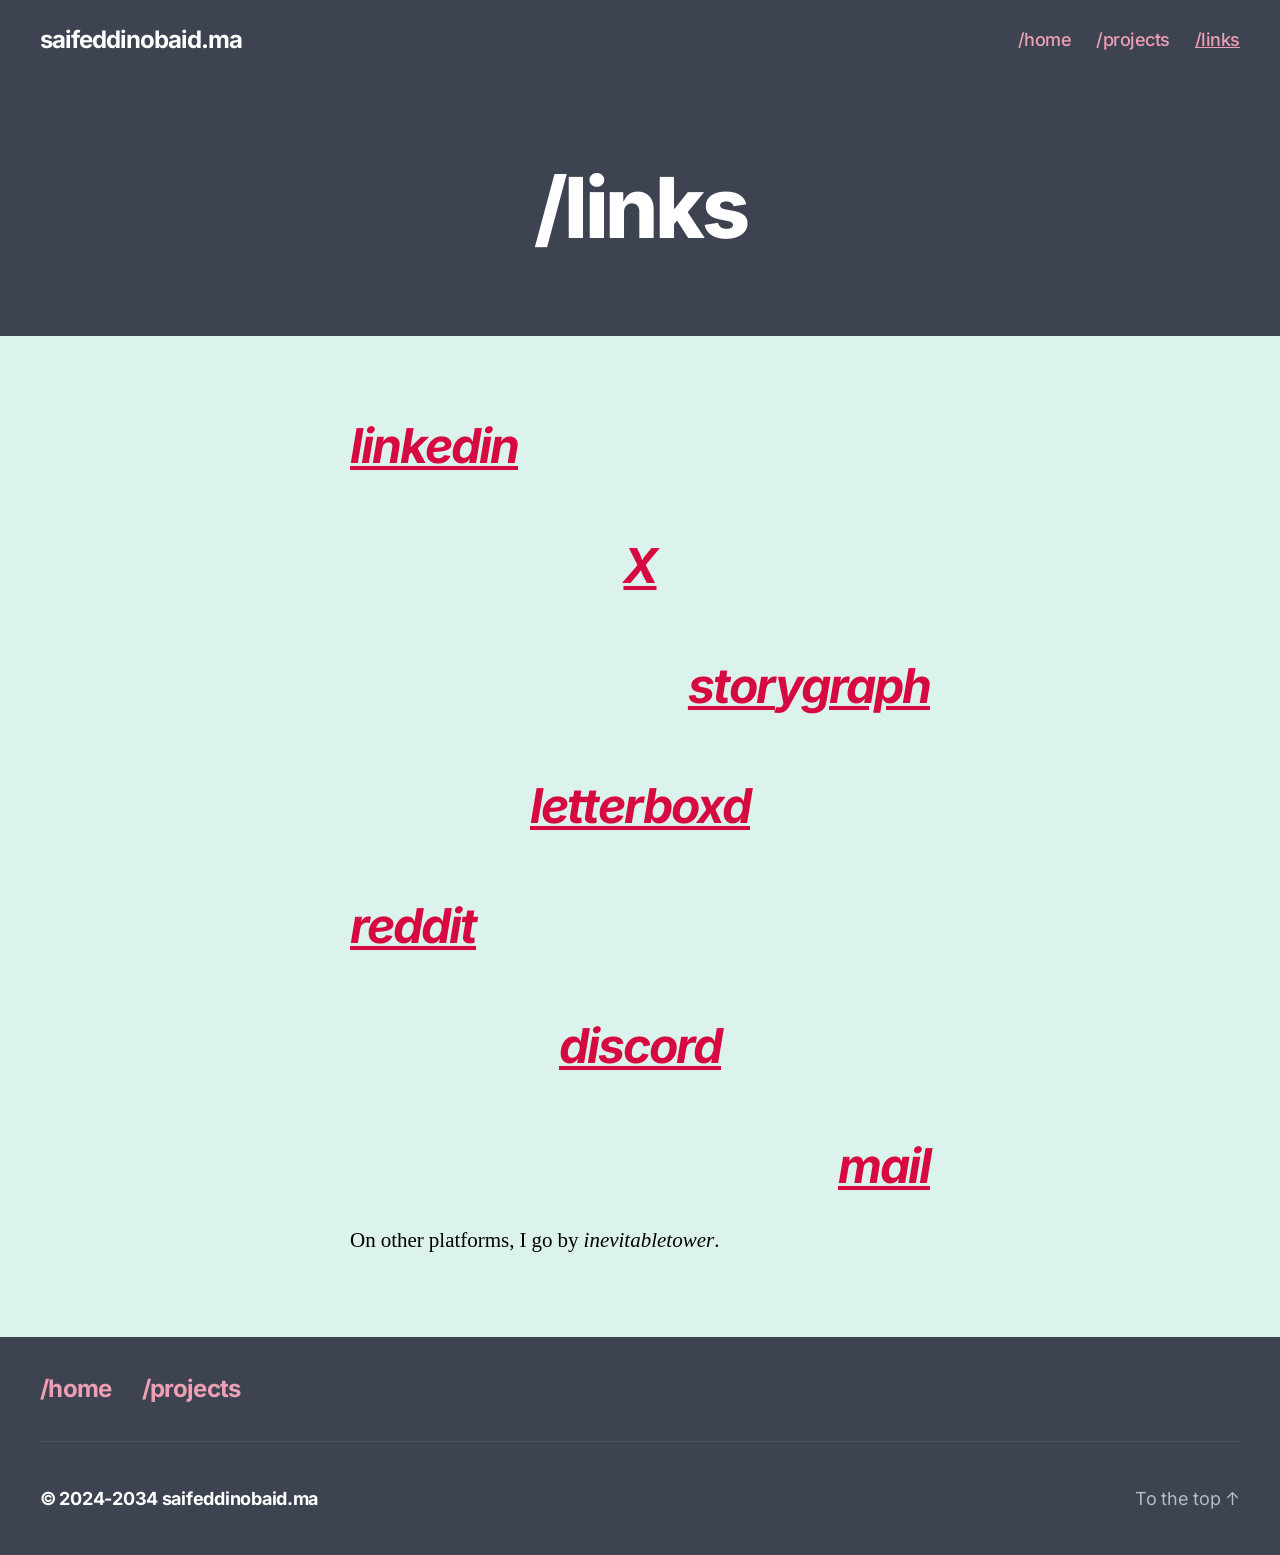
==== commit 1eda9682: "Add files via upload" ====
--- a/media/index.html
+++ b/media/index.html
@@ -130,11 +130,11 @@
 
 <h2 class="wp-block-heading has-text-align-left"><em><a href="https://www.reddit.com/user/ysaiif/" target="_blank" rel="noreferrer noopener">reddit</a></em></h2>
 
-<h2 class="wp-block-heading has-text-align-center"><em><a href="https://discord.com/users/579795419819671556" target="_blank" rel="noreferrer noopener">discord</a></em></h2>
+<h2 class="wp-block-heading has-text-align-center"><em><a href="https://discord.com/users/1260220623515553884" target="_blank" rel="noreferrer noopener">discord</a></em></h2>
 
 <h2 class="wp-block-heading has-text-align-right"><em><a href="mailto:hi@saifeddinobaid.ma">mail</a></em></h2>
 
-<p class="wp-block-paragraph">If you&#8217;re looking for me elsewhere, you&#8217;ll most likely find me under my alias <em>osaif</em>.</p>
+<p class="wp-block-paragraph">On other platforms, I go by <em>inevitabletower</em>.</p>
 
 		</div><!-- .entry-content -->
 
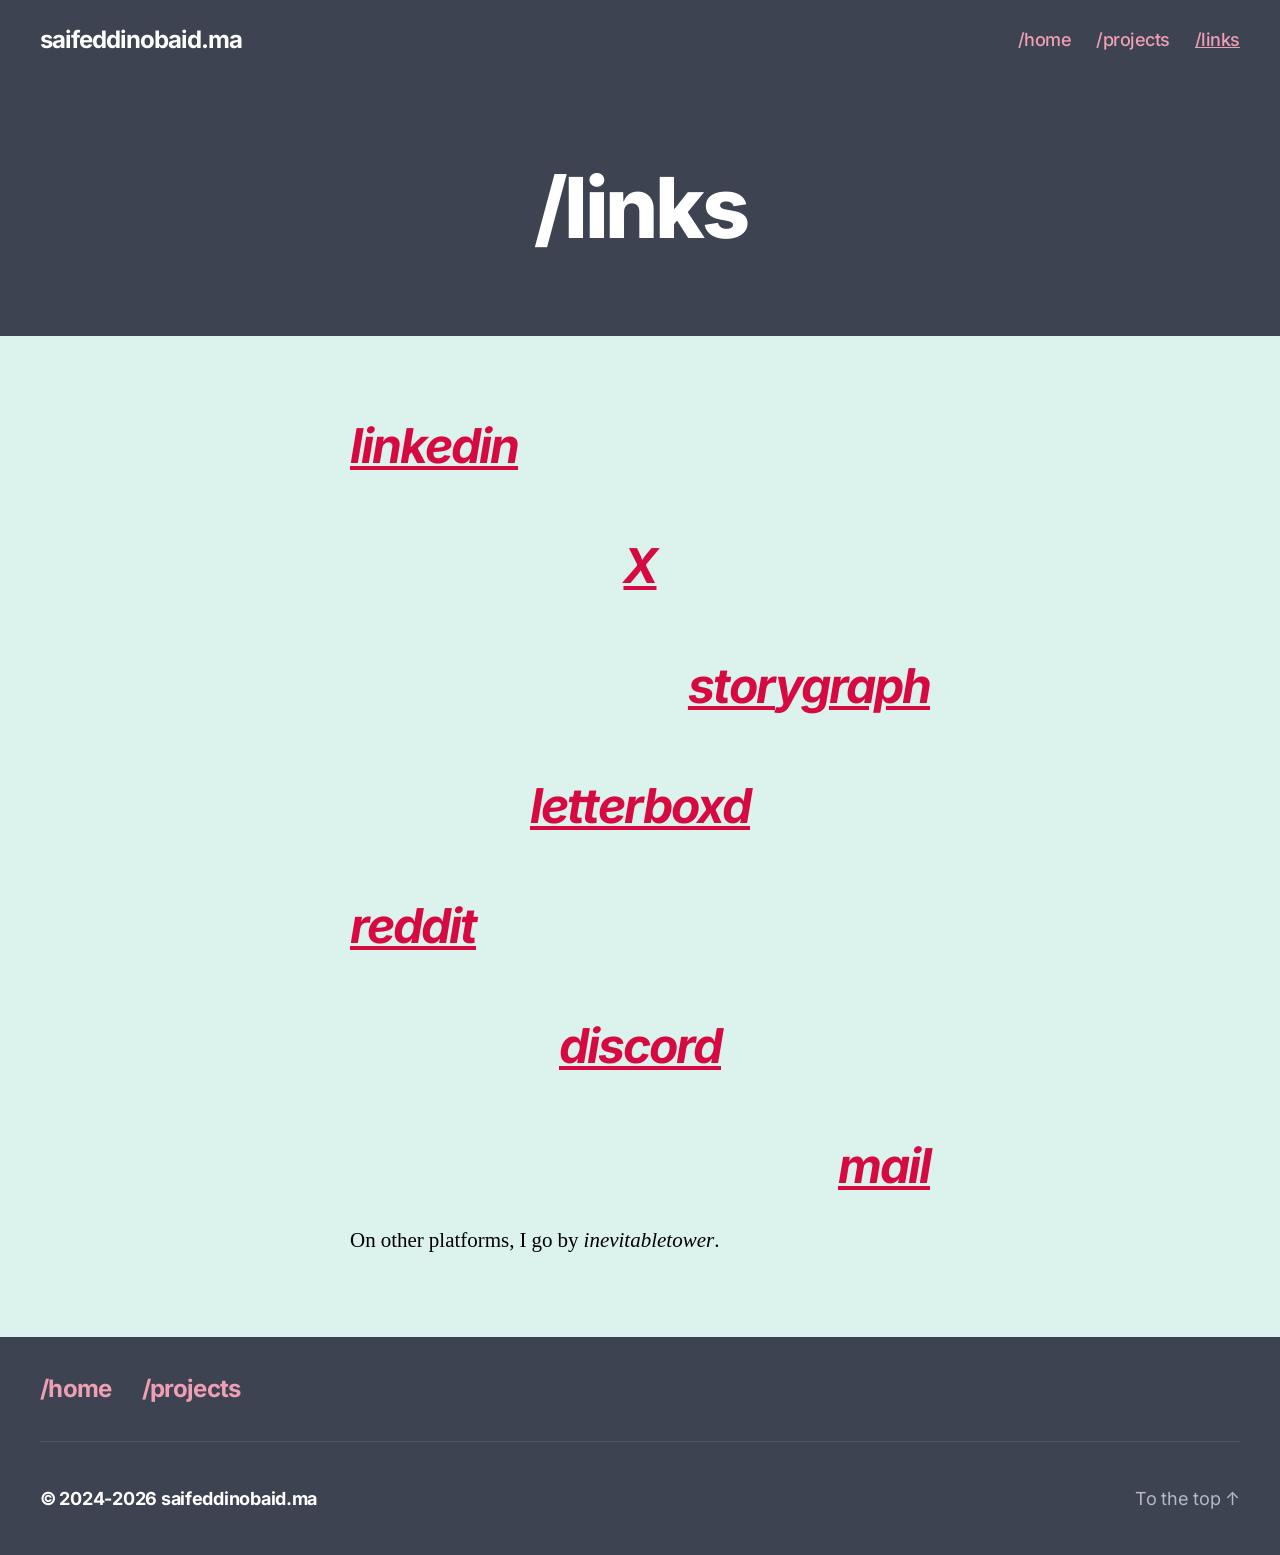
==== commit 0ec14ba9: "Add files via upload" ====
--- a/media/index.html
+++ b/media/index.html
@@ -177,7 +177,7 @@
 					<div class="footer-credits">
 
 						<p class="footer-copyright">&copy;
-							2024-2034							<a href="/">saifeddinobaid.ma</a>
+							2024-<span id="footer-year">2026</span><script>document.getElementById("footer-year").textContent = new Date().getFullYear();</script>							<a href="/">saifeddinobaid.ma</a>
 						</p><!-- .footer-copyright -->
 
 					</div><!-- .footer-credits -->
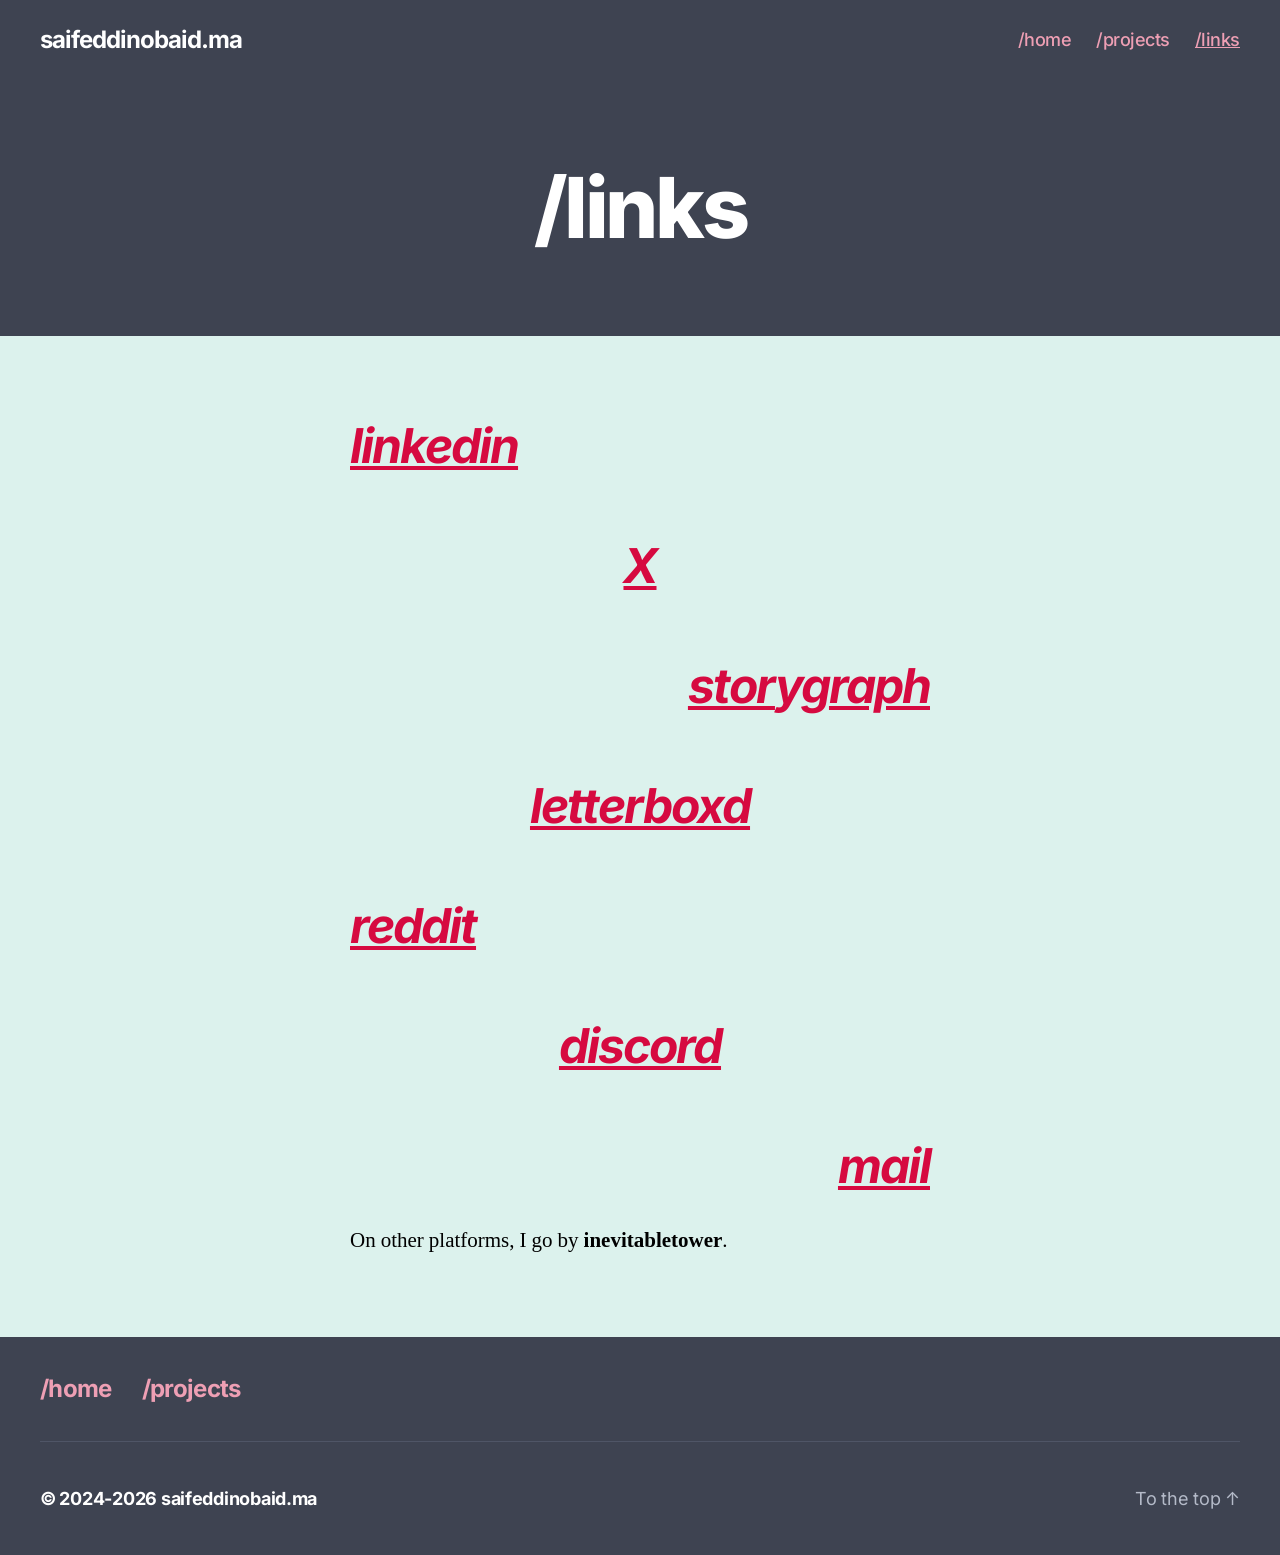
==== commit 665a711e: "Add files via upload" ====
--- a/media/index.html
+++ b/media/index.html
@@ -134,7 +134,7 @@
 
 <h2 class="wp-block-heading has-text-align-right"><em><a href="mailto:hi@saifeddinobaid.ma">mail</a></em></h2>
 
-<p class="wp-block-paragraph">On other platforms, I go by <em>inevitabletower</em>.</p>
+<p class="wp-block-paragraph">On other platforms, I go by <strong>inevitabletower</strong>.</p>
 
 		</div><!-- .entry-content -->
 
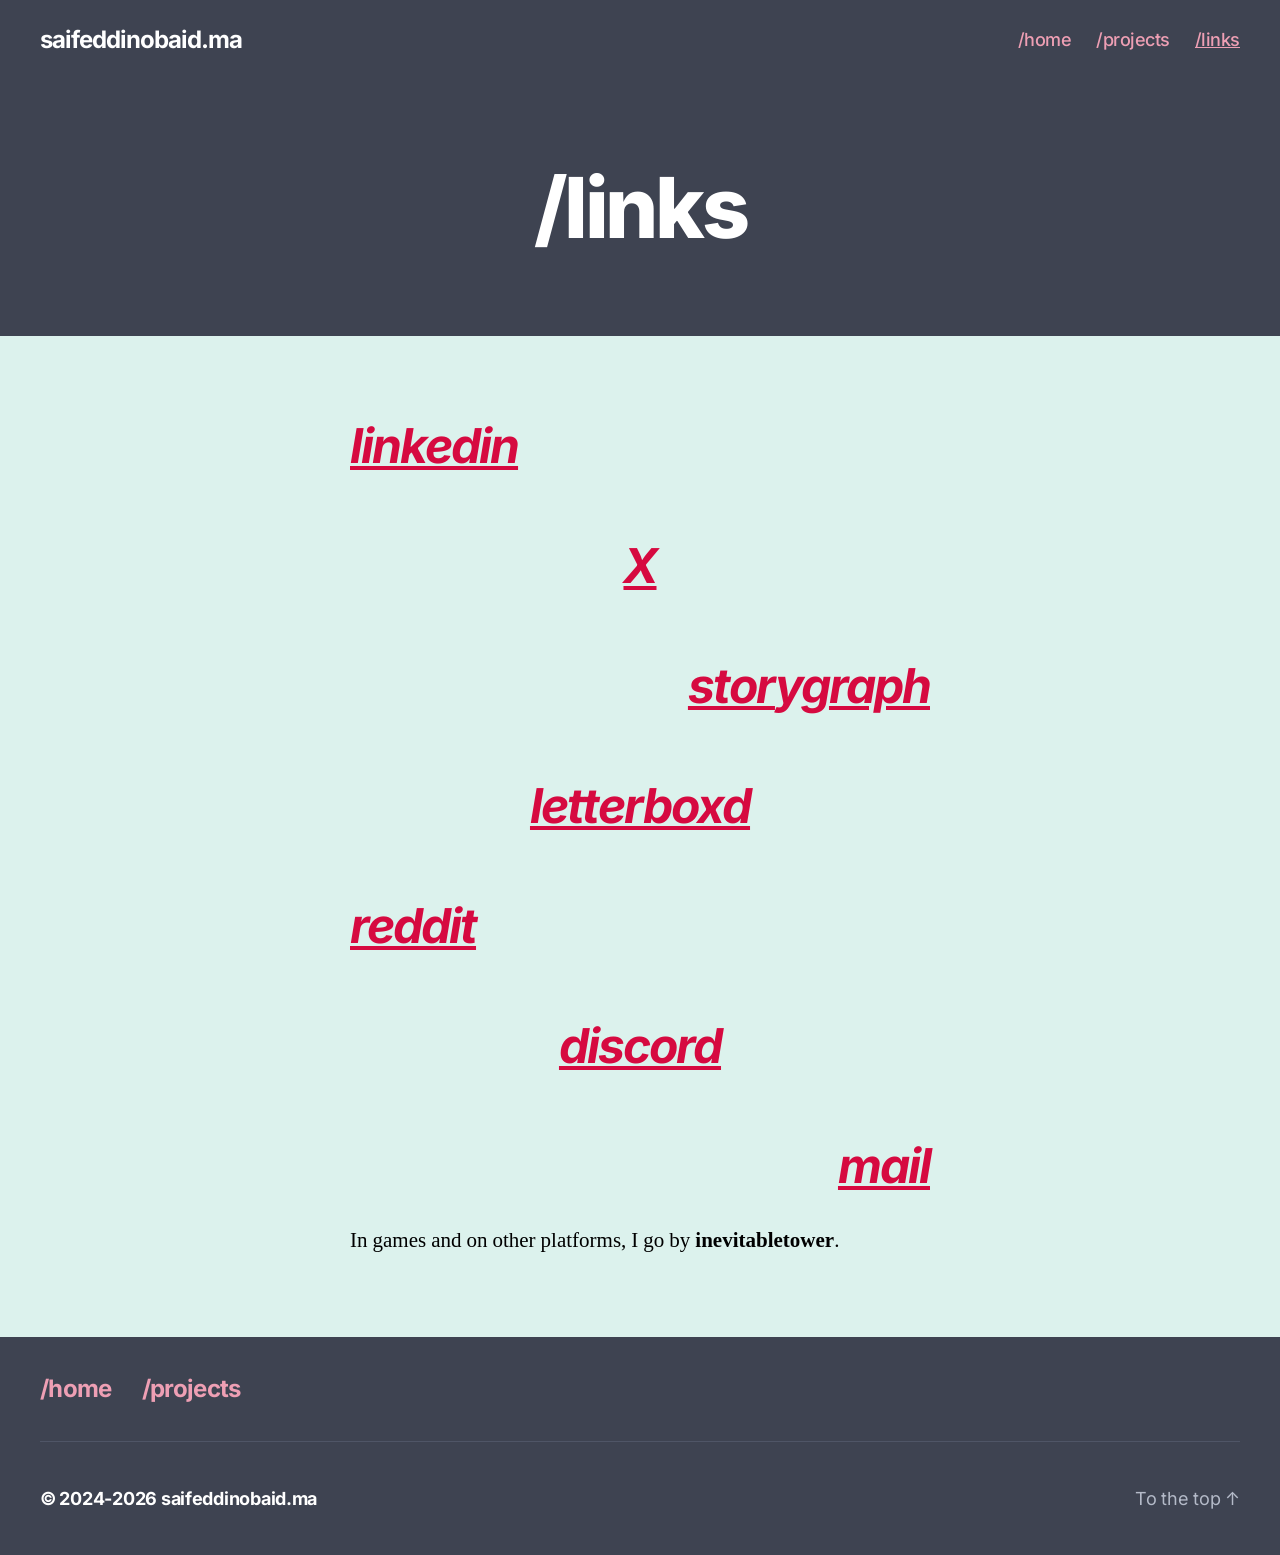
==== commit c8c73c64: "Add files via upload" ====
--- a/media/index.html
+++ b/media/index.html
@@ -128,13 +128,13 @@
 
 <h2 class="wp-block-heading has-text-align-center"><em><a href="https://letterboxd.com/ocaif/" target="_blank" rel="noreferrer noopener">letterboxd</a></em></h2>
 
-<h2 class="wp-block-heading has-text-align-left"><em><a href="https://www.reddit.com/user/ysaiif/" target="_blank" rel="noreferrer noopener">reddit</a></em></h2>
+<h2 class="wp-block-heading has-text-align-left"><em><a href="https://www.reddit.com/user/Inevitable_Tower8834/" target="_blank" rel="noreferrer noopener">reddit</a></em></h2>
 
 <h2 class="wp-block-heading has-text-align-center"><em><a href="https://discord.com/users/1260220623515553884" target="_blank" rel="noreferrer noopener">discord</a></em></h2>
 
 <h2 class="wp-block-heading has-text-align-right"><em><a href="mailto:hi@saifeddinobaid.ma">mail</a></em></h2>
 
-<p class="wp-block-paragraph">On other platforms, I go by <strong>inevitabletower</strong>.</p>
+<p class="wp-block-paragraph">In games and on other platforms, I go by <strong>inevitabletower</strong>.</p>
 
 		</div><!-- .entry-content -->
 
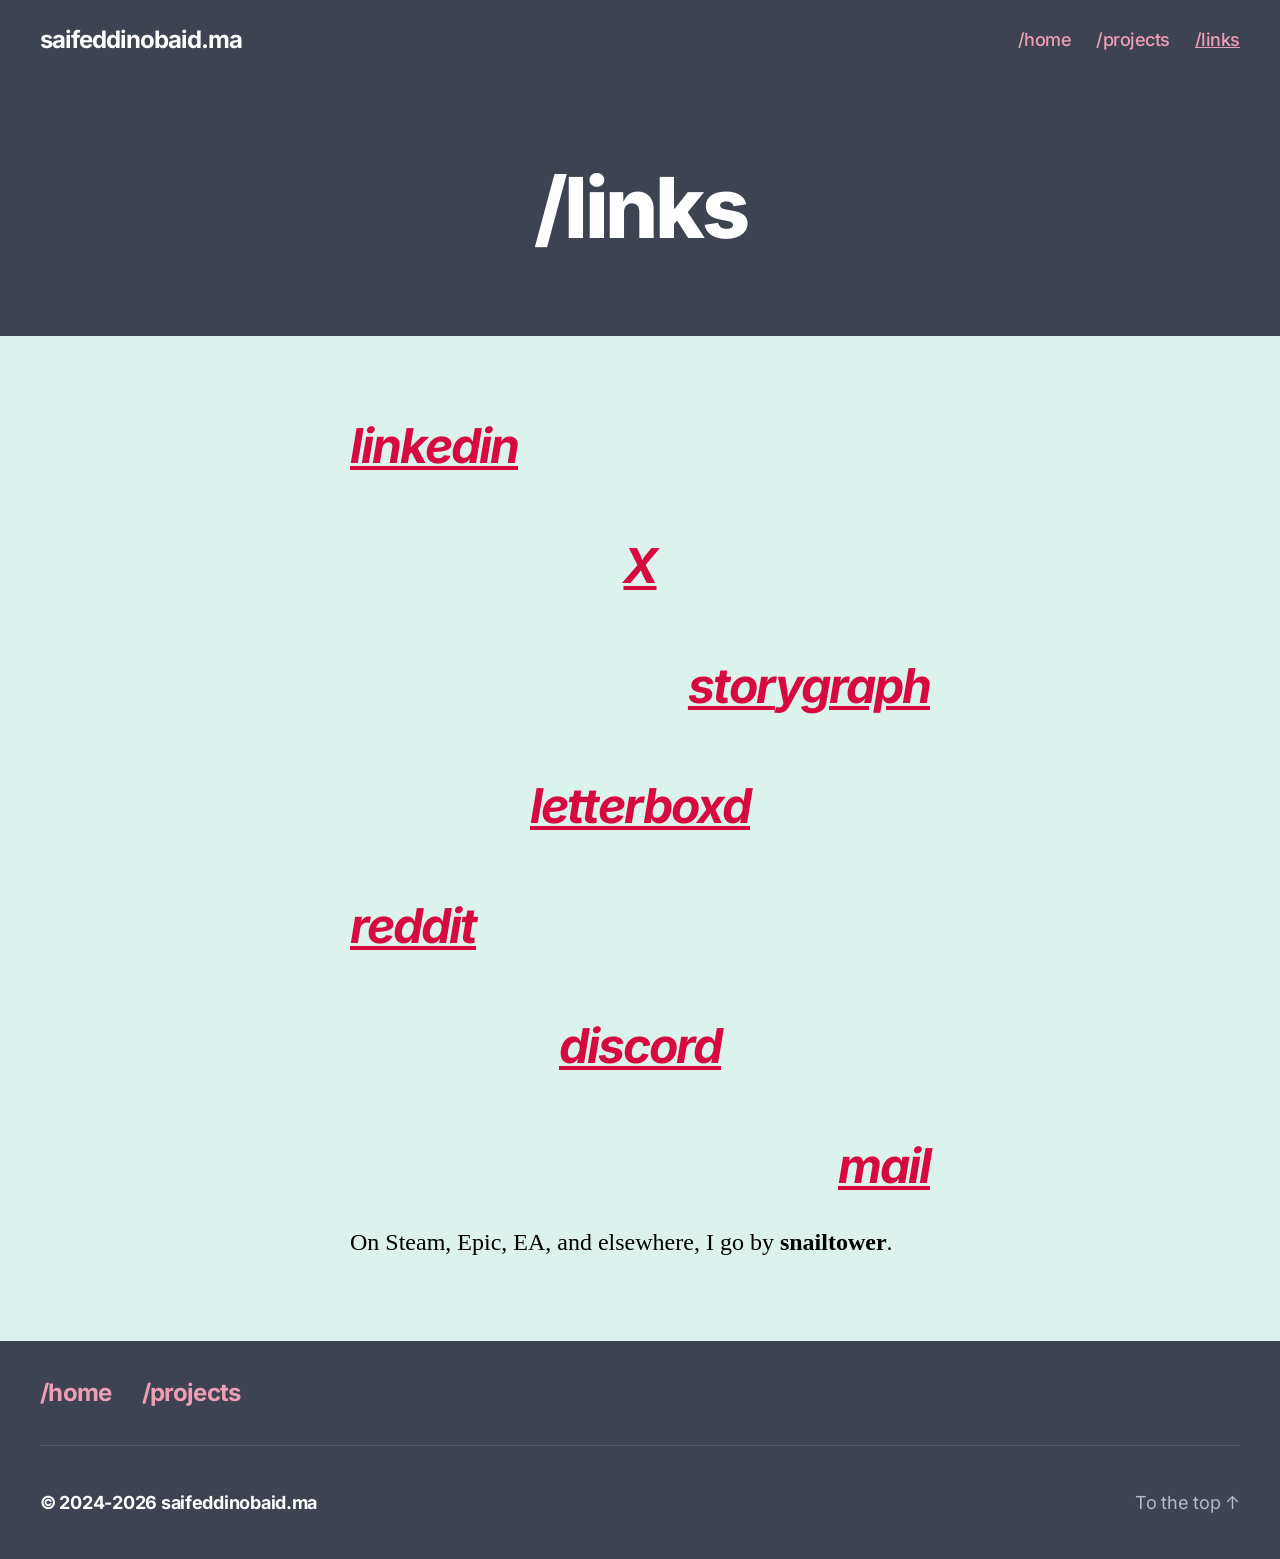
==== commit 28d3d6f9: "Add files via upload" ====
--- a/media/index.html
+++ b/media/index.html
@@ -16,6 +16,7 @@
 		<link rel="stylesheet" href="../assets/tt/style.css" media="all">
 		<link rel="stylesheet" href="../assets/tt/inline.css">
 		<link rel="stylesheet" href="../assets/tt/print.css" media="print">
+		<style>@media (min-width: 700px) { .entry-content p.alias-line { font-size: 2.4rem; } }</style>
 		<script src="../assets/tt/index.js" defer></script>
 		<script>document.documentElement.className = document.documentElement.className.replace( 'no-js', 'js' );</script>
 
@@ -134,7 +135,7 @@
 
 <h2 class="wp-block-heading has-text-align-right"><em><a href="mailto:hi@saifeddinobaid.ma">mail</a></em></h2>
 
-<p class="wp-block-paragraph">In games and on other platforms, I go by <strong>inevitabletower</strong>.</p>
+<p class="wp-block-paragraph alias-line">On Steam, Epic, EA, and elsewhere, I go by <strong>snailtower</strong>.</p>
 
 		</div><!-- .entry-content -->
 
